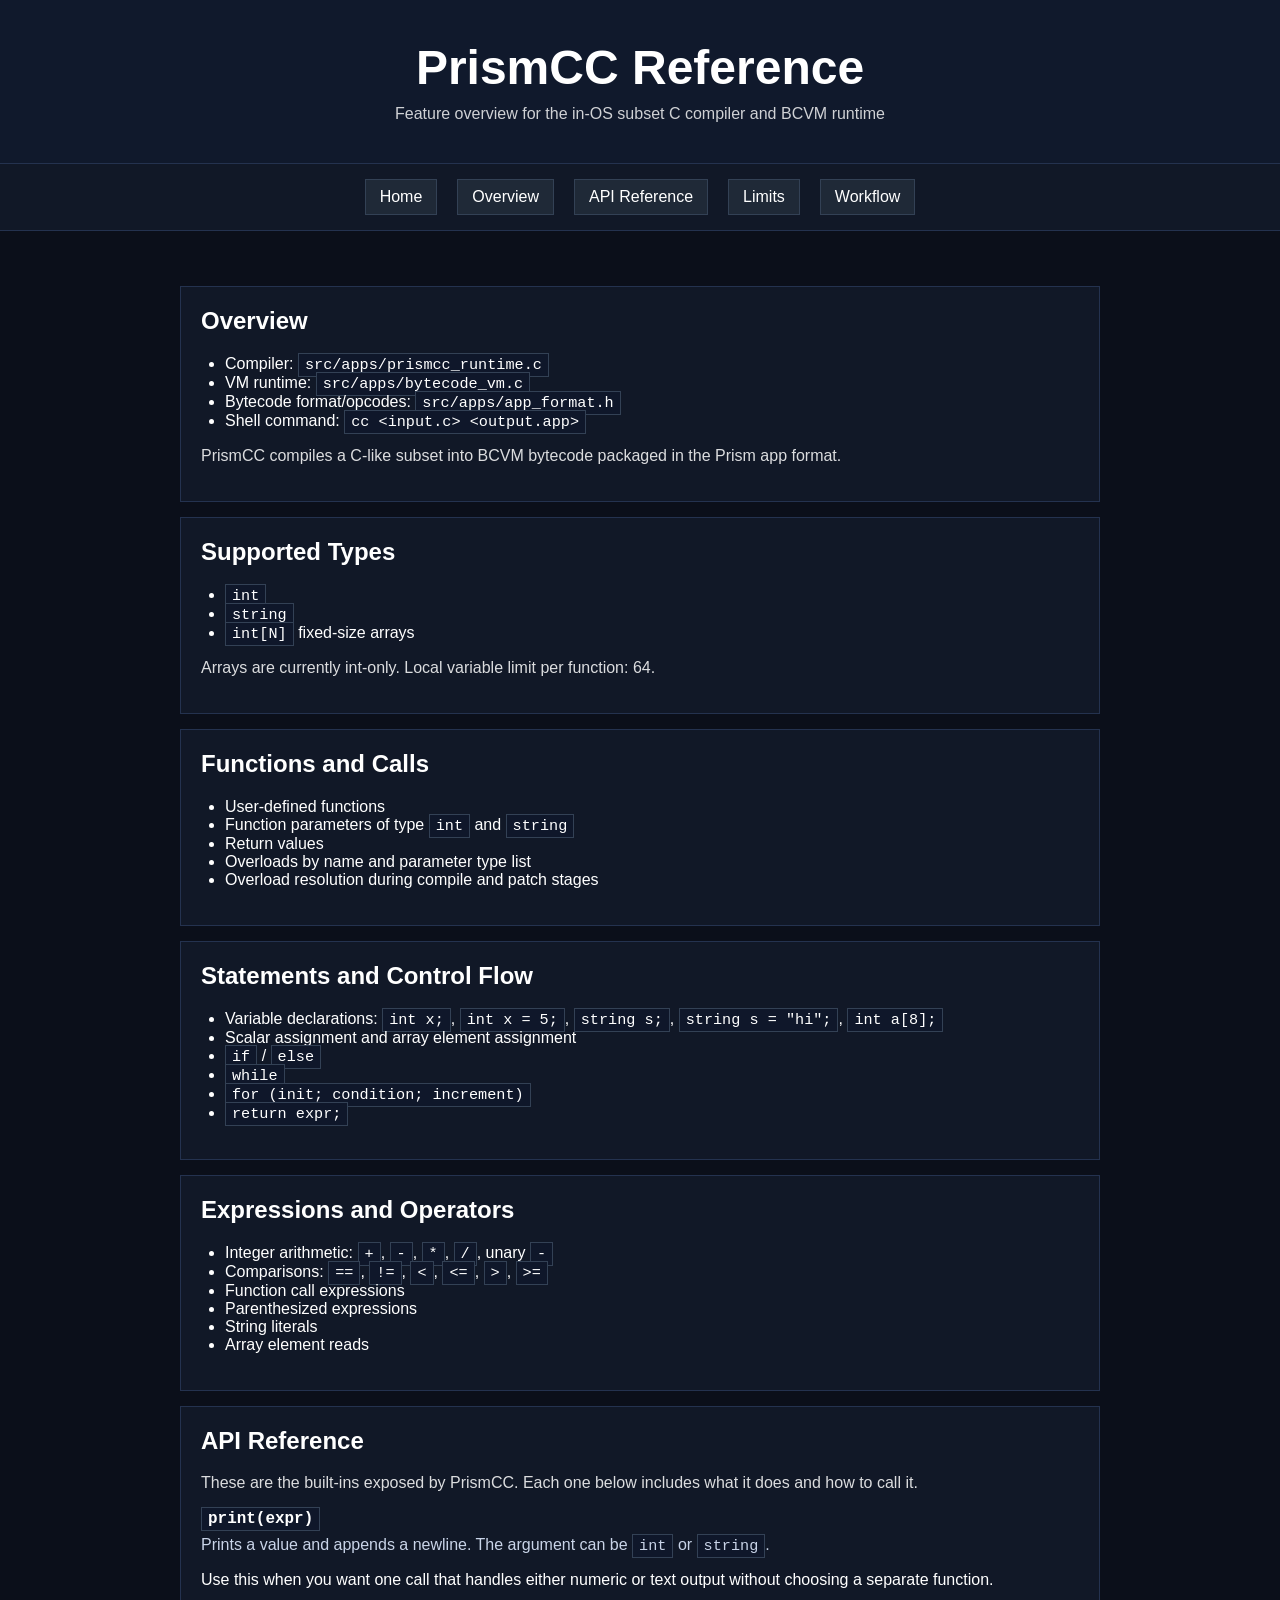
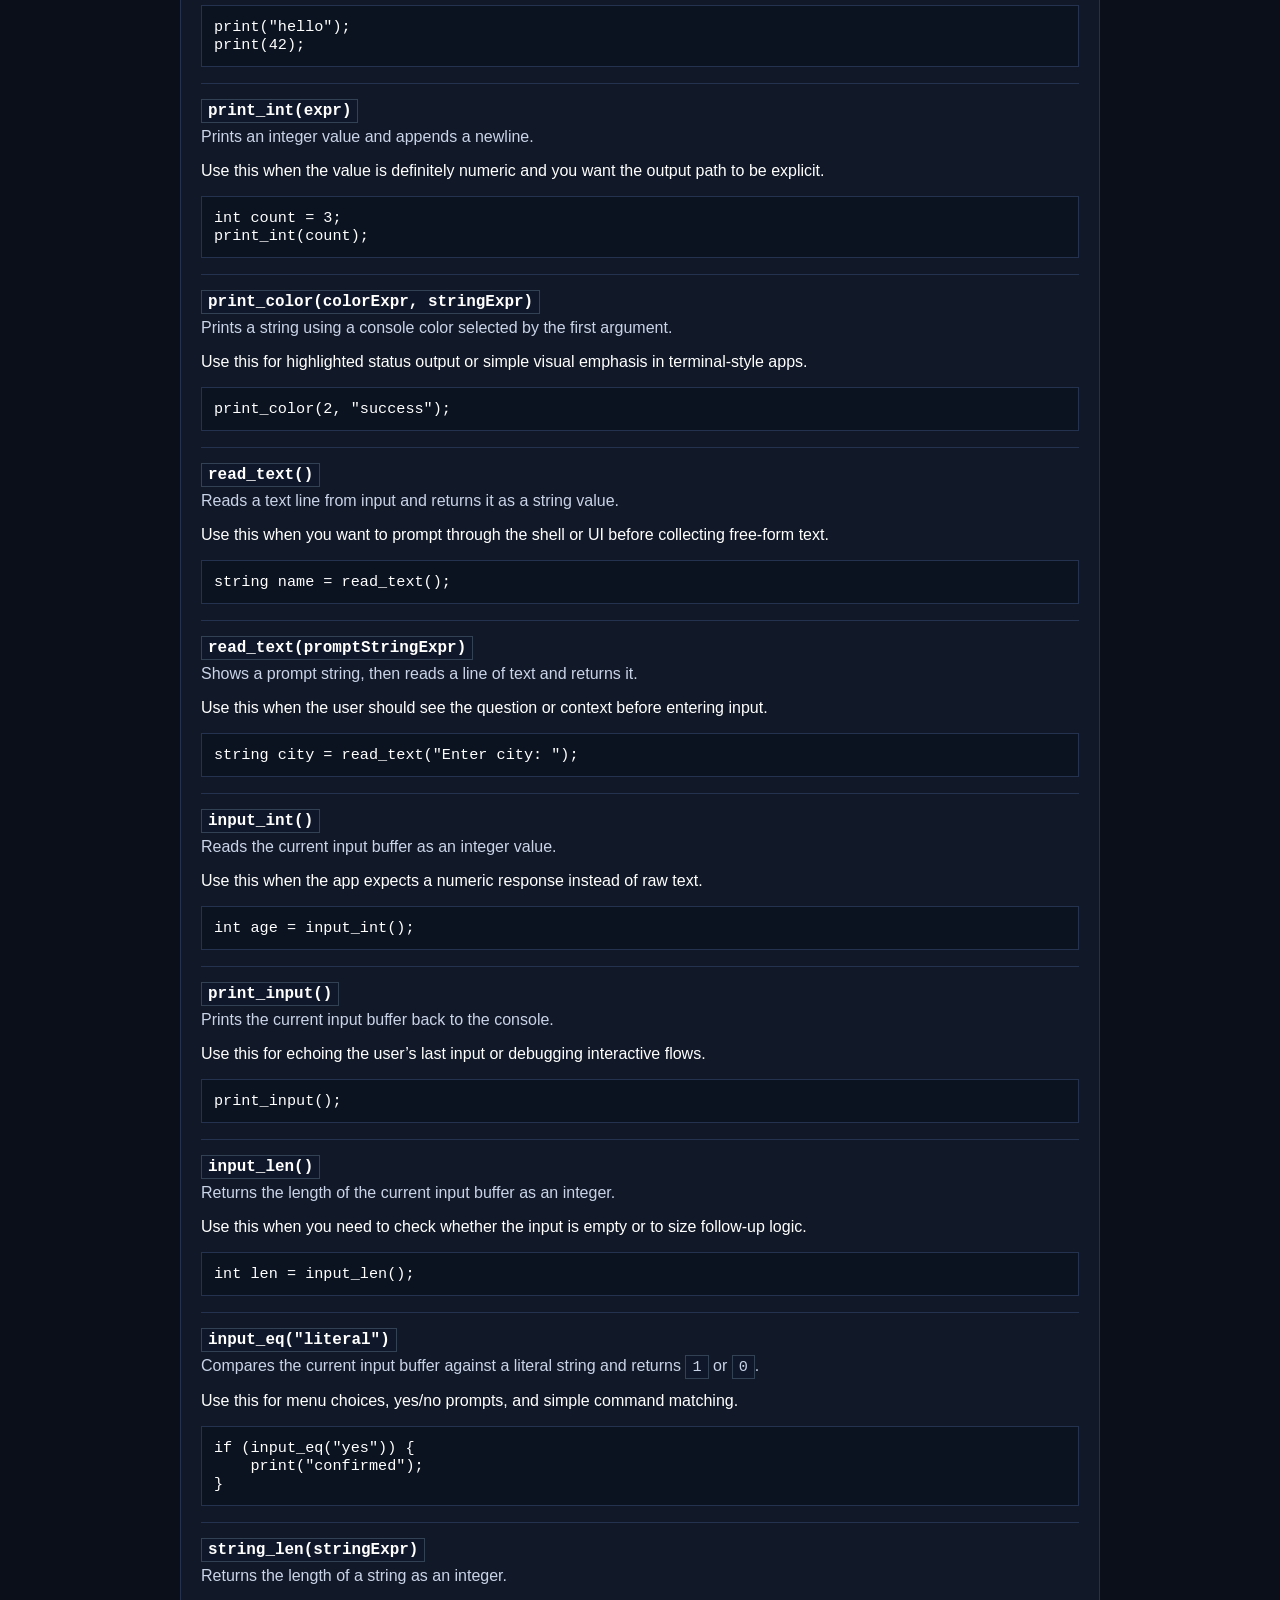
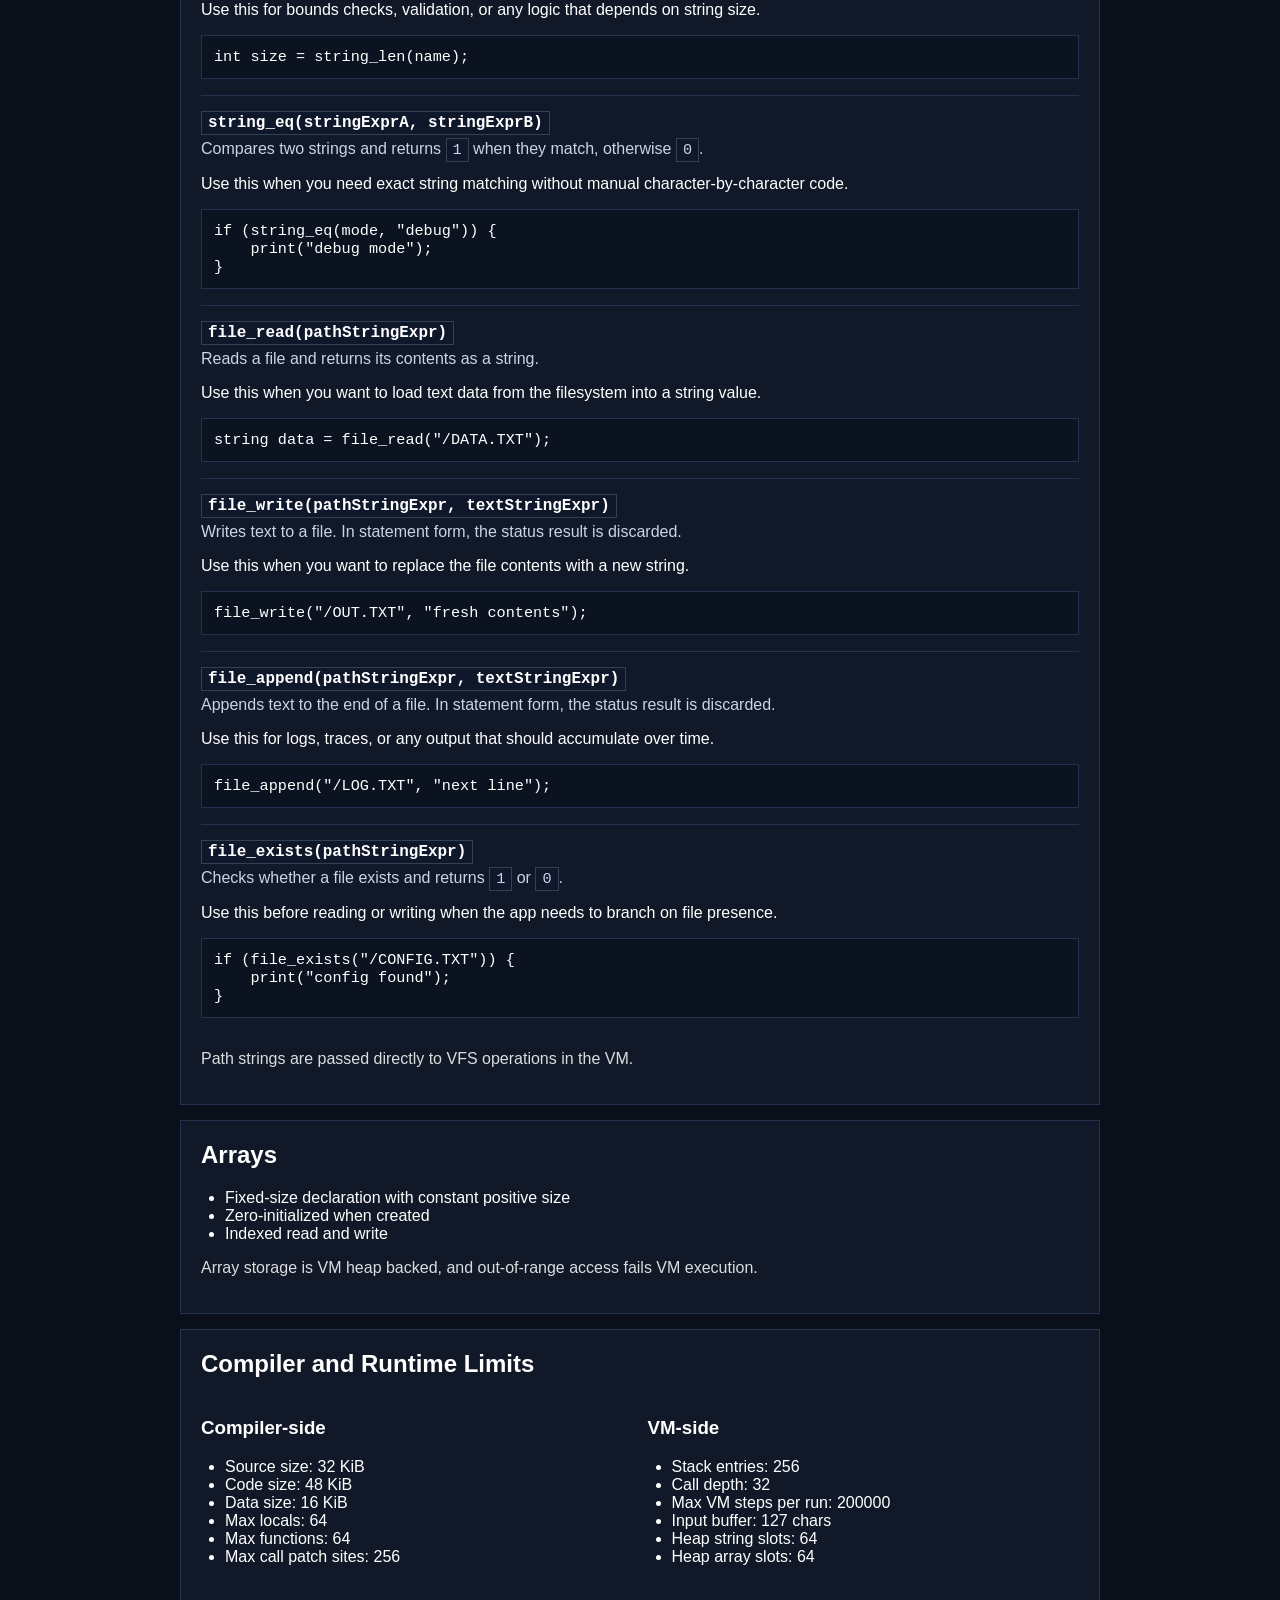
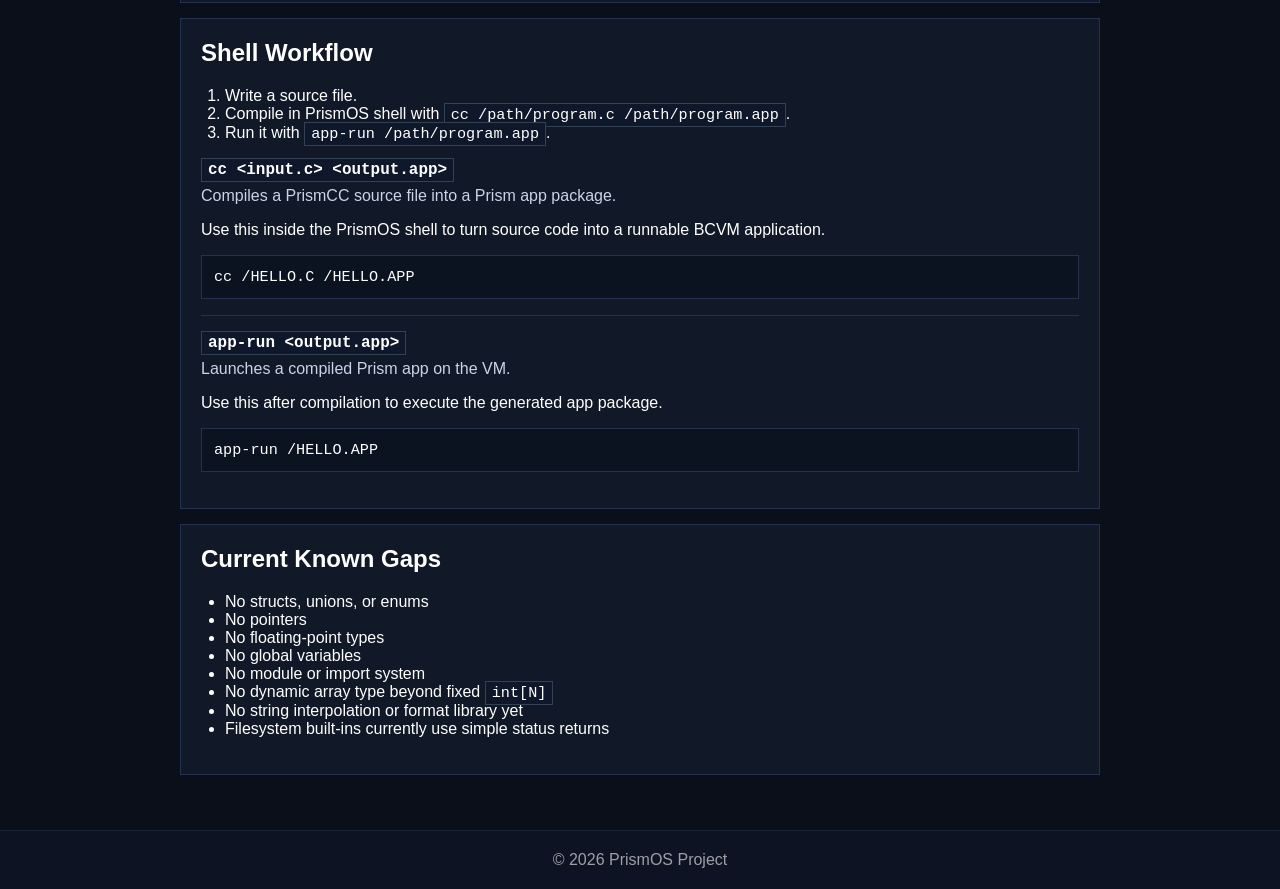
==== docs/prismcc.html @ 4e9d723e "Added Docs" ====
<!DOCTYPE html>
<html lang="en">
<head>
  <meta charset="UTF-8">
  <meta name="viewport" content="width=device-width, initial-scale=1.0">
  <title>PrismCC Reference</title>
  <link rel="stylesheet" href="style.css">
</head>
<body>
  <header>
    <h1>PrismCC Reference</h1>
    <p>Feature overview for the in-OS subset C compiler and BCVM runtime</p>
  </header>

  <nav>
    <a href="index.html">Home</a>
    <a href="#overview">Overview</a>
    <a href="#api-reference">API Reference</a>
    <a href="#limits">Limits</a>
    <a href="#workflow">Workflow</a>
  </nav>

  <div class="container">
    <div class="card" id="overview">
      <h2>Overview</h2>
      <ul>
        <li>Compiler: <code>src/apps/prismcc_runtime.c</code></li>
        <li>VM runtime: <code>src/apps/bytecode_vm.c</code></li>
        <li>Bytecode format/opcodes: <code>src/apps/app_format.h</code></li>
        <li>Shell command: <code>cc &lt;input.c&gt; &lt;output.app&gt;</code></li>
      </ul>
      <p class="note">PrismCC compiles a C-like subset into BCVM bytecode packaged in the Prism app format.</p>
    </div>

    <div class="card">
      <h2>Supported Types</h2>
      <ul>
        <li><code>int</code></li>
        <li><code>string</code></li>
        <li><code>int[N]</code> fixed-size arrays</li>
      </ul>
      <p class="note">Arrays are currently int-only. Local variable limit per function: 64.</p>
    </div>

    <div class="card">
      <h2>Functions and Calls</h2>
      <ul>
        <li>User-defined functions</li>
        <li>Function parameters of type <code>int</code> and <code>string</code></li>
        <li>Return values</li>
        <li>Overloads by name and parameter type list</li>
        <li>Overload resolution during compile and patch stages</li>
      </ul>
    </div>

    <div class="card">
      <h2>Statements and Control Flow</h2>
      <ul>
        <li>Variable declarations: <code>int x;</code>, <code>int x = 5;</code>, <code>string s;</code>, <code>string s = "hi";</code>, <code>int a[8];</code></li>
        <li>Scalar assignment and array element assignment</li>
        <li><code>if</code> / <code>else</code></li>
        <li><code>while</code></li>
        <li><code>for (init; condition; increment)</code></li>
        <li><code>return expr;</code></li>
      </ul>
    </div>

    <div class="card">
      <h2>Expressions and Operators</h2>
      <ul>
        <li>Integer arithmetic: <code>+</code>, <code>-</code>, <code>*</code>, <code>/</code>, unary <code>-</code></li>
        <li>Comparisons: <code>==</code>, <code>!=</code>, <code>&lt;</code>, <code>&lt;=</code>, <code>&gt;</code>, <code>&gt;=</code></li>
        <li>Function call expressions</li>
        <li>Parenthesized expressions</li>
        <li>String literals</li>
        <li>Array element reads</li>
      </ul>
    </div>

    <div class="card" id="api-reference">
      <h2>API Reference</h2>
      <p class="note">These are the built-ins exposed by PrismCC. Each one below includes what it does and how to call it.</p>

      <div class="api-item">
        <h3 class="api-title"><code>print(expr)</code></h3>
        <p class="api-meta">Prints a value and appends a newline. The argument can be <code>int</code> or <code>string</code>.</p>
        <p>Use this when you want one call that handles either numeric or text output without choosing a separate function.</p>
        <div class="api-example"><code>print("hello");
print(42);</code></div>
      </div>

      <div class="api-item">
        <h3 class="api-title"><code>print_int(expr)</code></h3>
        <p class="api-meta">Prints an integer value and appends a newline.</p>
        <p>Use this when the value is definitely numeric and you want the output path to be explicit.</p>
        <div class="api-example"><code>int count = 3;
print_int(count);</code></div>
      </div>

      <div class="api-item">
        <h3 class="api-title"><code>print_color(colorExpr, stringExpr)</code></h3>
        <p class="api-meta">Prints a string using a console color selected by the first argument.</p>
        <p>Use this for highlighted status output or simple visual emphasis in terminal-style apps.</p>
        <div class="api-example"><code>print_color(2, "success");</code></div>
      </div>

      <div class="api-item">
        <h3 class="api-title"><code>read_text()</code></h3>
        <p class="api-meta">Reads a text line from input and returns it as a string value.</p>
        <p>Use this when you want to prompt through the shell or UI before collecting free-form text.</p>
        <div class="api-example"><code>string name = read_text();</code></div>
      </div>

      <div class="api-item">
        <h3 class="api-title"><code>read_text(promptStringExpr)</code></h3>
        <p class="api-meta">Shows a prompt string, then reads a line of text and returns it.</p>
        <p>Use this when the user should see the question or context before entering input.</p>
        <div class="api-example"><code>string city = read_text("Enter city: ");</code></div>
      </div>

      <div class="api-item">
        <h3 class="api-title"><code>input_int()</code></h3>
        <p class="api-meta">Reads the current input buffer as an integer value.</p>
        <p>Use this when the app expects a numeric response instead of raw text.</p>
        <div class="api-example"><code>int age = input_int();</code></div>
      </div>

      <div class="api-item">
        <h3 class="api-title"><code>print_input()</code></h3>
        <p class="api-meta">Prints the current input buffer back to the console.</p>
        <p>Use this for echoing the user’s last input or debugging interactive flows.</p>
        <div class="api-example"><code>print_input();</code></div>
      </div>

      <div class="api-item">
        <h3 class="api-title"><code>input_len()</code></h3>
        <p class="api-meta">Returns the length of the current input buffer as an integer.</p>
        <p>Use this when you need to check whether the input is empty or to size follow-up logic.</p>
        <div class="api-example"><code>int len = input_len();</code></div>
      </div>

      <div class="api-item">
        <h3 class="api-title"><code>input_eq("literal")</code></h3>
        <p class="api-meta">Compares the current input buffer against a literal string and returns <code>1</code> or <code>0</code>.</p>
        <p>Use this for menu choices, yes/no prompts, and simple command matching.</p>
        <div class="api-example"><code>if (input_eq("yes")) {
    print("confirmed");
}</code></div>
      </div>

      <div class="api-item">
        <h3 class="api-title"><code>string_len(stringExpr)</code></h3>
        <p class="api-meta">Returns the length of a string as an integer.</p>
        <p>Use this for bounds checks, validation, or any logic that depends on string size.</p>
        <div class="api-example"><code>int size = string_len(name);</code></div>
      </div>

      <div class="api-item">
        <h3 class="api-title"><code>string_eq(stringExprA, stringExprB)</code></h3>
        <p class="api-meta">Compares two strings and returns <code>1</code> when they match, otherwise <code>0</code>.</p>
        <p>Use this when you need exact string matching without manual character-by-character code.</p>
        <div class="api-example"><code>if (string_eq(mode, "debug")) {
    print("debug mode");
}</code></div>
      </div>

      <div class="api-item">
        <h3 class="api-title"><code>file_read(pathStringExpr)</code></h3>
        <p class="api-meta">Reads a file and returns its contents as a string.</p>
        <p>Use this when you want to load text data from the filesystem into a string value.</p>
        <div class="api-example"><code>string data = file_read("/DATA.TXT");</code></div>
      </div>

      <div class="api-item">
        <h3 class="api-title"><code>file_write(pathStringExpr, textStringExpr)</code></h3>
        <p class="api-meta">Writes text to a file. In statement form, the status result is discarded.</p>
        <p>Use this when you want to replace the file contents with a new string.</p>
        <div class="api-example"><code>file_write("/OUT.TXT", "fresh contents");</code></div>
      </div>

      <div class="api-item">
        <h3 class="api-title"><code>file_append(pathStringExpr, textStringExpr)</code></h3>
        <p class="api-meta">Appends text to the end of a file. In statement form, the status result is discarded.</p>
        <p>Use this for logs, traces, or any output that should accumulate over time.</p>
        <div class="api-example"><code>file_append("/LOG.TXT", "next line");</code></div>
      </div>

      <div class="api-item">
        <h3 class="api-title"><code>file_exists(pathStringExpr)</code></h3>
        <p class="api-meta">Checks whether a file exists and returns <code>1</code> or <code>0</code>.</p>
        <p>Use this before reading or writing when the app needs to branch on file presence.</p>
        <div class="api-example"><code>if (file_exists("/CONFIG.TXT")) {
    print("config found");
}</code></div>
      </div>

      <p class="note">Path strings are passed directly to VFS operations in the VM.</p>
    </div>

    <div class="card">
      <h2>Arrays</h2>
      <ul>
        <li>Fixed-size declaration with constant positive size</li>
        <li>Zero-initialized when created</li>
        <li>Indexed read and write</li>
      </ul>
      <p class="note">Array storage is VM heap backed, and out-of-range access fails VM execution.</p>
    </div>

    <div class="card" id="limits">
      <h2>Compiler and Runtime Limits</h2>
      <div class="two-col">
        <div>
          <h3>Compiler-side</h3>
          <ul>
            <li>Source size: 32 KiB</li>
            <li>Code size: 48 KiB</li>
            <li>Data size: 16 KiB</li>
            <li>Max locals: 64</li>
            <li>Max functions: 64</li>
            <li>Max call patch sites: 256</li>
          </ul>
        </div>
        <div>
          <h3>VM-side</h3>
          <ul>
            <li>Stack entries: 256</li>
            <li>Call depth: 32</li>
            <li>Max VM steps per run: 200000</li>
            <li>Input buffer: 127 chars</li>
            <li>Heap string slots: 64</li>
            <li>Heap array slots: 64</li>
          </ul>
        </div>
      </div>
    </div>

    <div class="card" id="workflow">
      <h2>Shell Workflow</h2>
      <ol>
        <li>Write a source file.</li>
        <li>Compile in PrismOS shell with <code>cc /path/program.c /path/program.app</code>.</li>
        <li>Run it with <code>app-run /path/program.app</code>.</li>
      </ol>
      <div class="api-item">
        <h3 class="api-title"><code>cc &lt;input.c&gt; &lt;output.app&gt;</code></h3>
        <p class="api-meta">Compiles a PrismCC source file into a Prism app package.</p>
        <p>Use this inside the PrismOS shell to turn source code into a runnable BCVM application.</p>
        <div class="api-example"><code>cc /HELLO.C /HELLO.APP</code></div>
      </div>
      <div class="api-item">
        <h3 class="api-title"><code>app-run &lt;output.app&gt;</code></h3>
        <p class="api-meta">Launches a compiled Prism app on the VM.</p>
        <p>Use this after compilation to execute the generated app package.</p>
        <div class="api-example"><code>app-run /HELLO.APP</code></div>
      </div>
    </div>

    <div class="card">
      <h2>Current Known Gaps</h2>
      <ul>
        <li>No structs, unions, or enums</li>
        <li>No pointers</li>
        <li>No floating-point types</li>
        <li>No global variables</li>
        <li>No module or import system</li>
        <li>No dynamic array type beyond fixed <code>int[N]</code></li>
        <li>No string interpolation or format library yet</li>
        <li>Filesystem built-ins currently use simple status returns</li>
      </ul>
    </div>
  </div>

  <div class="footer">© 2026 PrismOS Project</div>
</body>
</html>
---- docs/style.css ----
* {
  box-sizing: border-box;
}

body {
  margin: 0;
  font-family: Arial, sans-serif;
  background: #0b0f1a;
  color: #ffffff;
}

header {
  padding: 40px;
  text-align: center;
  background: #10192c;
  border-bottom: 1px solid #24324f;
}

header h1 {
  margin: 0;
  font-size: 48px;
}

header p {
  margin: 10px 0 0;
  opacity: 0.8;
}

nav {
  display: flex;
  justify-content: center;
  gap: 20px;
  padding: 15px;
  background: #111827;
  border-bottom: 1px solid #24324f;
}

nav a {
  color: #ffffff;
  text-decoration: none;
  padding: 8px 14px;
  background: #1f2937;
  border: 1px solid #334155;
}

nav a:hover {
  background: #273244;
}

.container {
  max-width: 1000px;
  margin: 0 auto;
  padding: 40px;
}

.card {
  background: #111827;
  padding: 20px;
  margin: 15px 0;
  border: 1px solid #24324f;
}

.card h2 {
  margin-top: 0;
}

.card ul,
.card ol {
  margin-top: 10px;
  padding-left: 24px;
}

.card code,
.inline-code {
  font-family: "Courier New", monospace;
  font-size: 0.95em;
  background: #0f172a;
  padding: 2px 6px;
  border: 1px solid #334155;
}

.api-item {
  padding: 16px 0;
  border-top: 1px solid #24324f;
}

.api-item:first-of-type {
  border-top: 0;
  padding-top: 0;
}

.api-title {
  margin: 0 0 8px;
  font-size: 1.05rem;
}

.api-meta {
  margin: 0 0 10px;
  color: #c9d4e8;
}

.api-example {
  margin: 10px 0 0;
  padding: 12px;
  background: #0b1220;
  border: 1px solid #24324f;
  overflow-x: auto;
}

.api-example code {
  background: transparent;
  border: 0;
  padding: 0;
  display: block;
  white-space: pre;
}

.note {
  opacity: 0.85;
}

.two-col {
  display: grid;
  grid-template-columns: repeat(2, minmax(0, 1fr));
  gap: 15px;
}

.footer {
  text-align: center;
  padding: 20px;
  opacity: 0.6;
  border-top: 1px solid #24324f;
  background: #0f172a;
}

@media (max-width: 720px) {
  header {
    padding: 28px 20px;
  }

  header h1 {
    font-size: 36px;
  }

  nav {
    flex-wrap: wrap;
    gap: 10px;
  }

  .container {
    padding: 20px;
  }

  .two-col {
    grid-template-columns: 1fr;
  }
}
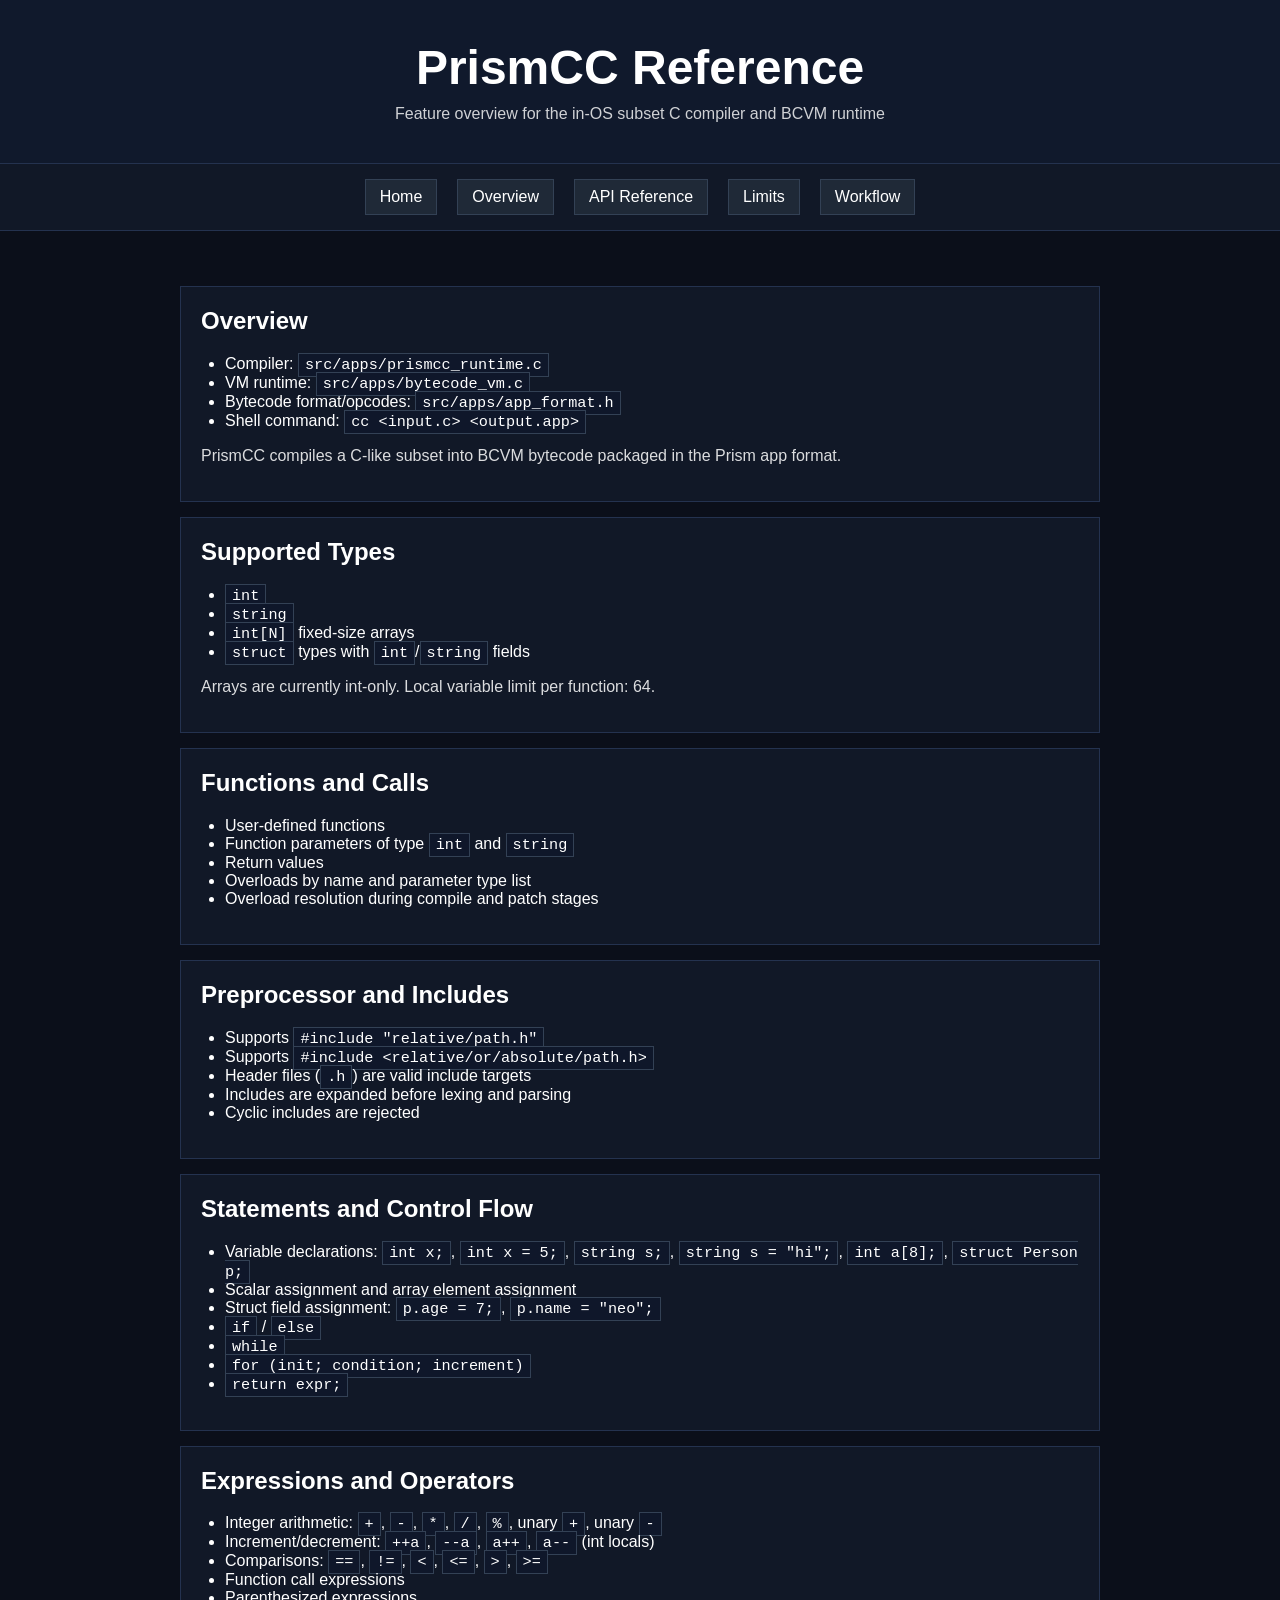
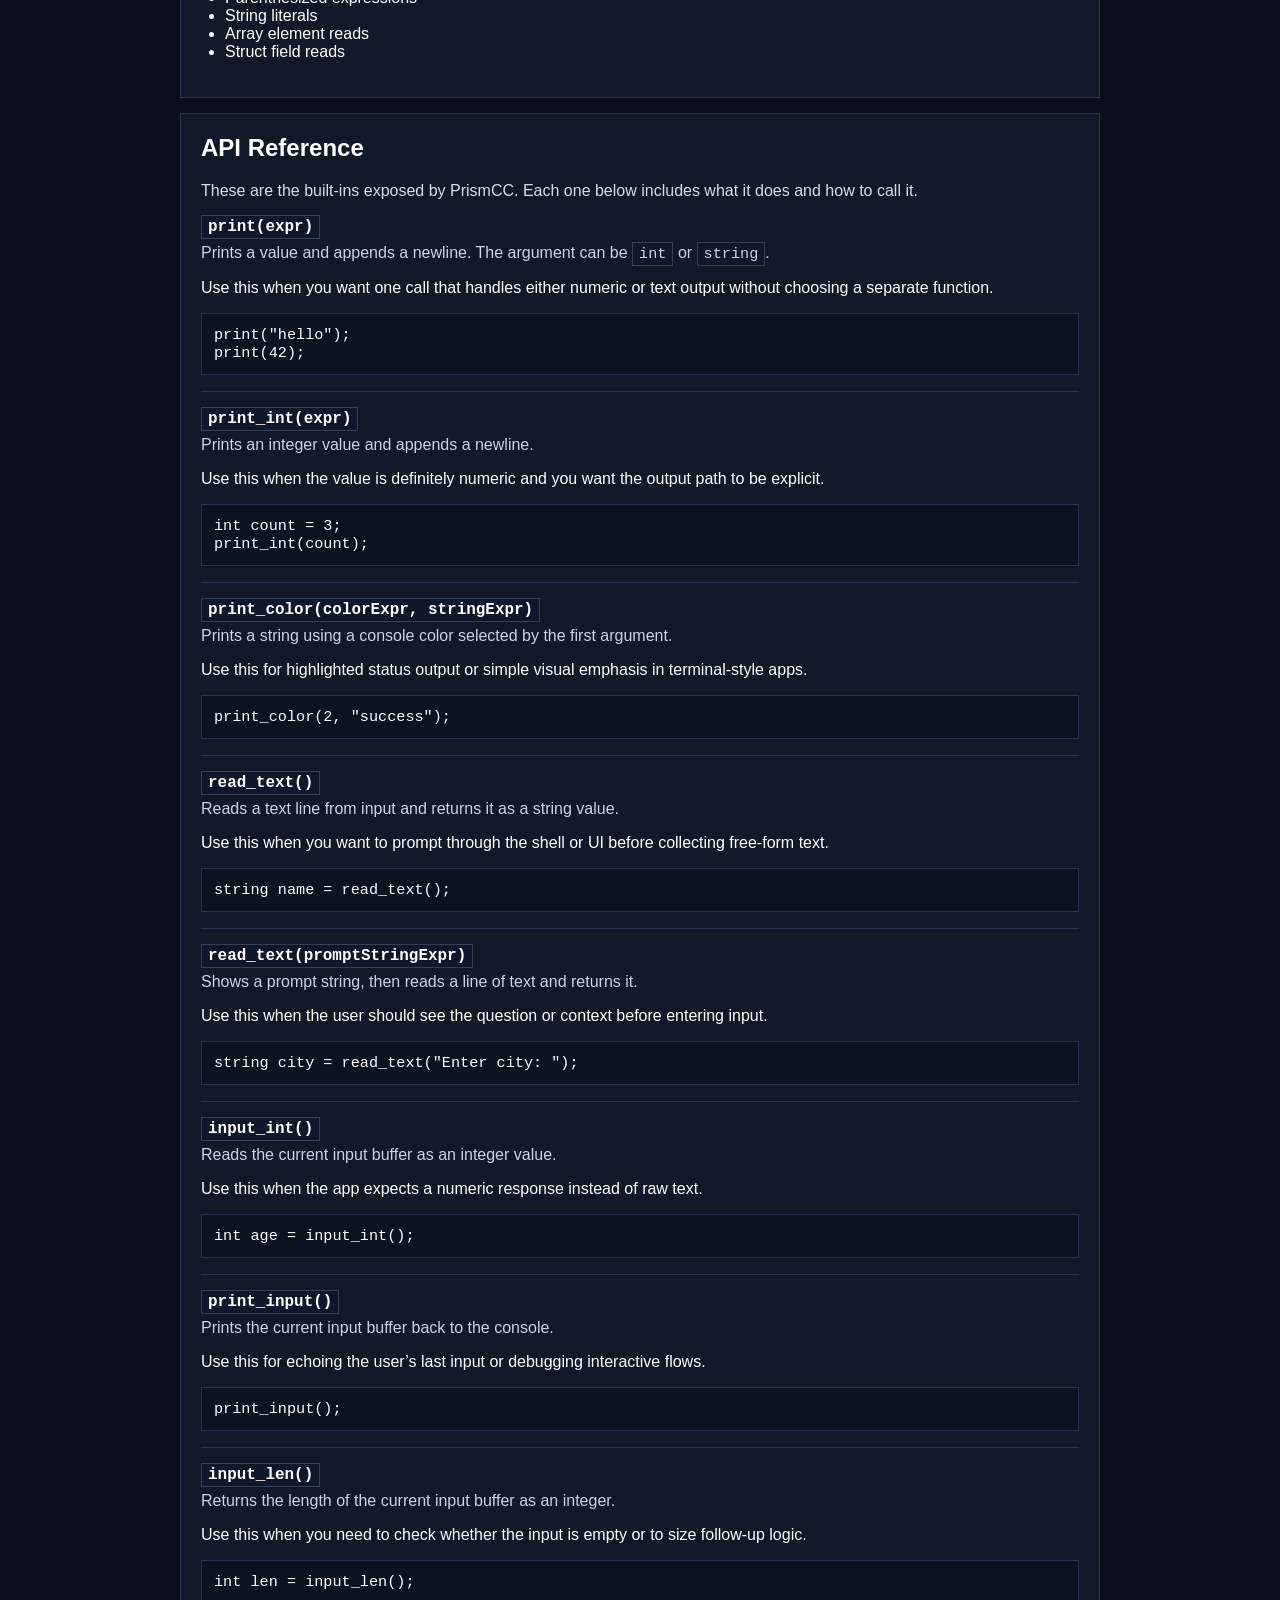
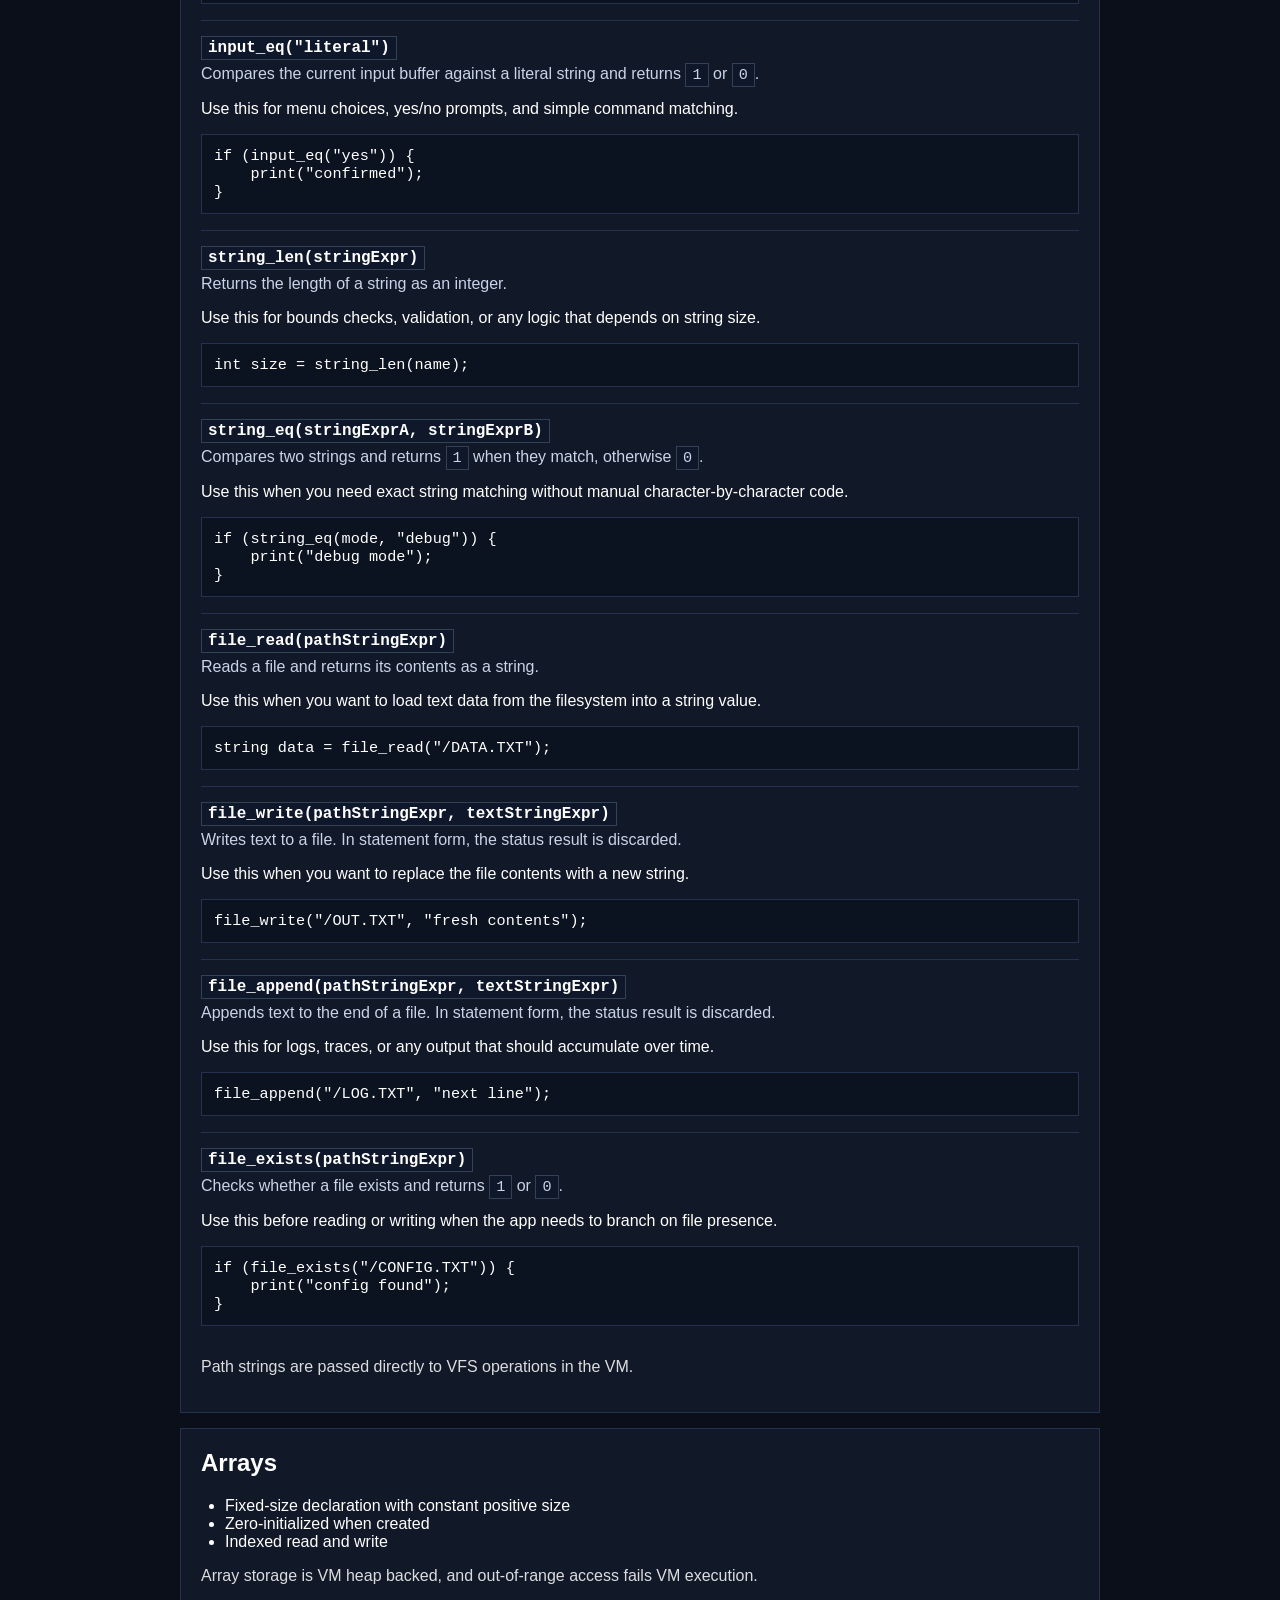
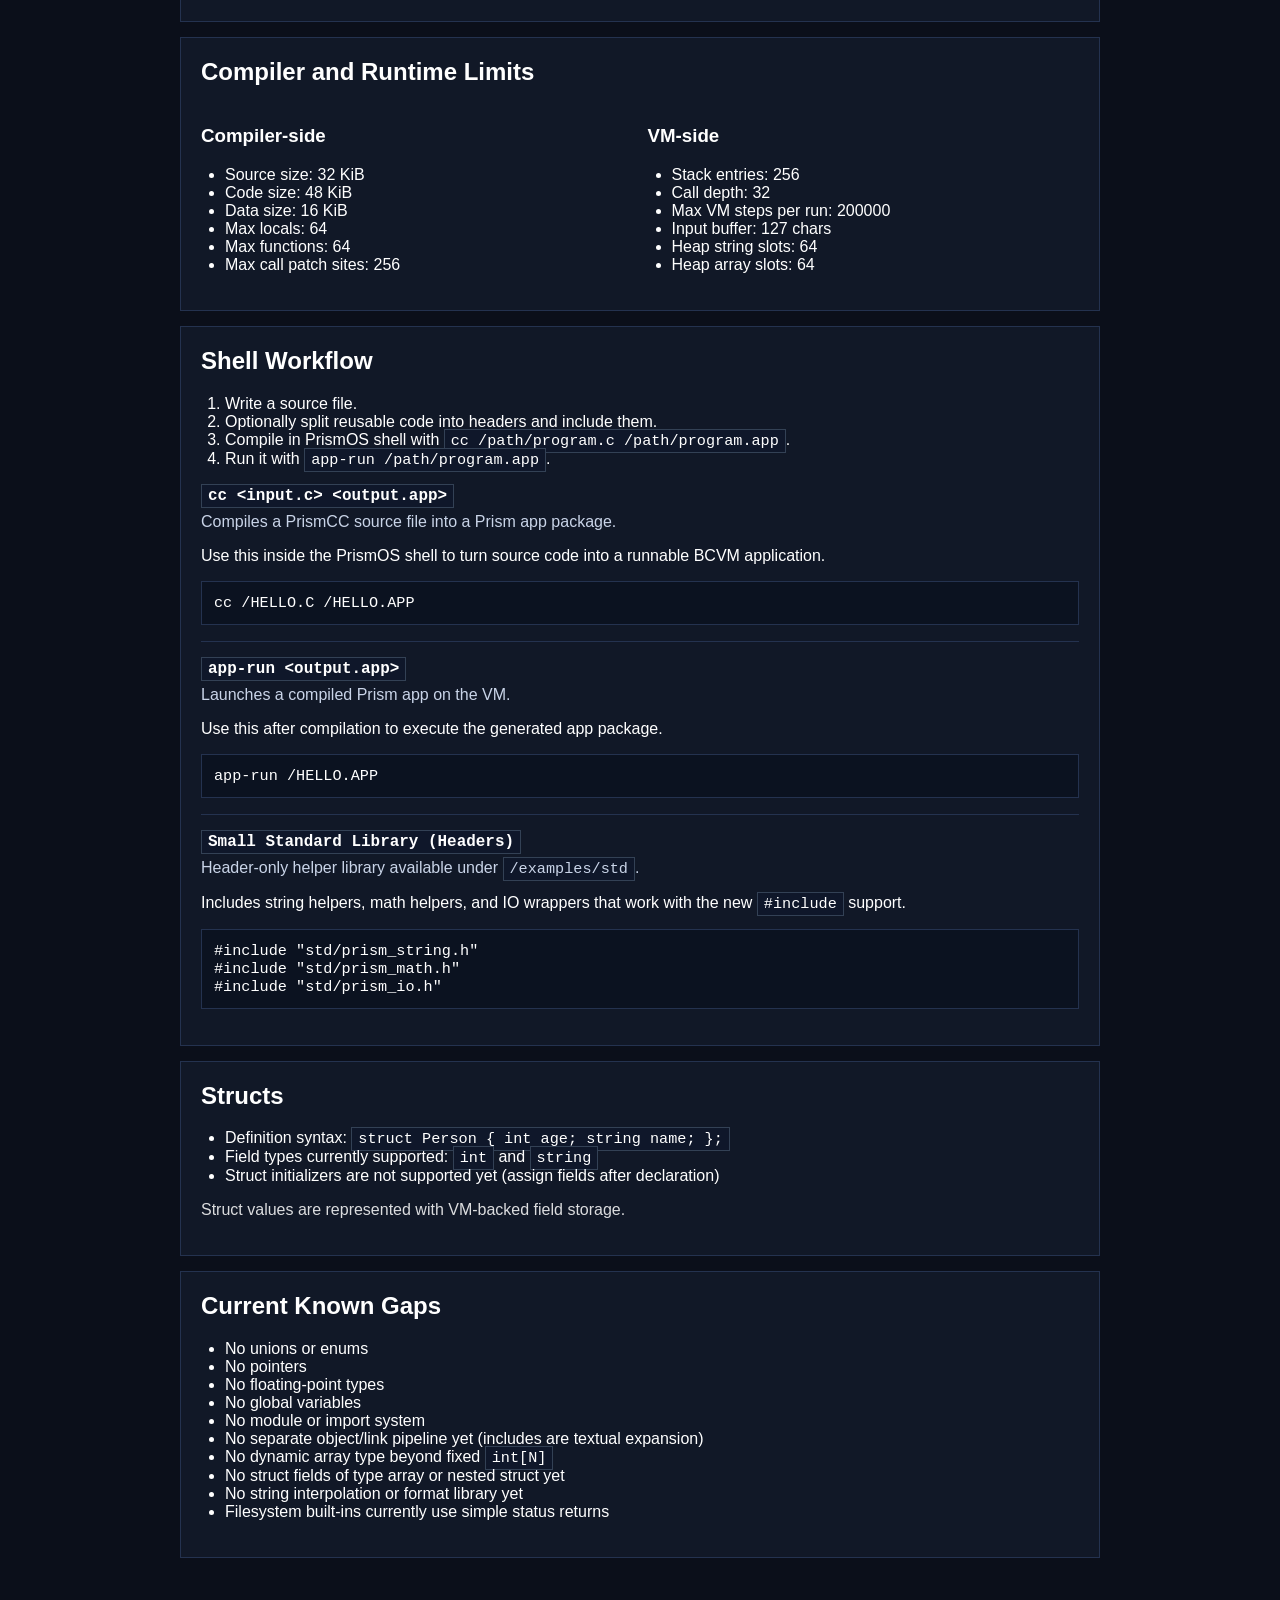
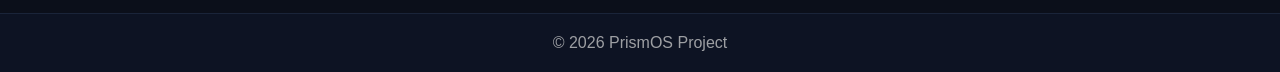
==== commit 0a13bfb3: "Added more language features" ====
--- a/docs/prismcc.html
+++ b/docs/prismcc.html
@@ -38,6 +38,7 @@
         <li><code>int</code></li>
         <li><code>string</code></li>
         <li><code>int[N]</code> fixed-size arrays</li>
+        <li><code>struct</code> types with <code>int</code>/<code>string</code> fields</li>
       </ul>
       <p class="note">Arrays are currently int-only. Local variable limit per function: 64.</p>
     </div>
@@ -54,10 +55,22 @@
     </div>
 
     <div class="card">
+      <h2>Preprocessor and Includes</h2>
+      <ul>
+        <li>Supports <code>#include "relative/path.h"</code></li>
+        <li>Supports <code>#include &lt;relative/or/absolute/path.h&gt;</code></li>
+        <li>Header files (<code>.h</code>) are valid include targets</li>
+        <li>Includes are expanded before lexing and parsing</li>
+        <li>Cyclic includes are rejected</li>
+      </ul>
+    </div>
+
+    <div class="card">
       <h2>Statements and Control Flow</h2>
       <ul>
-        <li>Variable declarations: <code>int x;</code>, <code>int x = 5;</code>, <code>string s;</code>, <code>string s = "hi";</code>, <code>int a[8];</code></li>
+        <li>Variable declarations: <code>int x;</code>, <code>int x = 5;</code>, <code>string s;</code>, <code>string s = "hi";</code>, <code>int a[8];</code>, <code>struct Person p;</code></li>
         <li>Scalar assignment and array element assignment</li>
+        <li>Struct field assignment: <code>p.age = 7;</code>, <code>p.name = "neo";</code></li>
         <li><code>if</code> / <code>else</code></li>
         <li><code>while</code></li>
         <li><code>for (init; condition; increment)</code></li>
@@ -68,12 +81,14 @@
     <div class="card">
       <h2>Expressions and Operators</h2>
       <ul>
-        <li>Integer arithmetic: <code>+</code>, <code>-</code>, <code>*</code>, <code>/</code>, unary <code>-</code></li>
+        <li>Integer arithmetic: <code>+</code>, <code>-</code>, <code>*</code>, <code>/</code>, <code>%</code>, unary <code>+</code>, unary <code>-</code></li>
+        <li>Increment/decrement: <code>++a</code>, <code>--a</code>, <code>a++</code>, <code>a--</code> (int locals)</li>
         <li>Comparisons: <code>==</code>, <code>!=</code>, <code>&lt;</code>, <code>&lt;=</code>, <code>&gt;</code>, <code>&gt;=</code></li>
         <li>Function call expressions</li>
         <li>Parenthesized expressions</li>
         <li>String literals</li>
         <li>Array element reads</li>
+        <li>Struct field reads</li>
       </ul>
     </div>
 
@@ -239,6 +254,7 @@
       <h2>Shell Workflow</h2>
       <ol>
         <li>Write a source file.</li>
+        <li>Optionally split reusable code into headers and include them.</li>
         <li>Compile in PrismOS shell with <code>cc /path/program.c /path/program.app</code>.</li>
         <li>Run it with <code>app-run /path/program.app</code>.</li>
       </ol>
@@ -254,17 +270,38 @@
         <p>Use this after compilation to execute the generated app package.</p>
         <div class="api-example"><code>app-run /HELLO.APP</code></div>
       </div>
+
+      <div class="api-item">
+        <h3 class="api-title"><code>Small Standard Library (Headers)</code></h3>
+        <p class="api-meta">Header-only helper library available under <code>/examples/std</code>.</p>
+        <p>Includes string helpers, math helpers, and IO wrappers that work with the new <code>#include</code> support.</p>
+        <div class="api-example"><code>#include "std/prism_string.h"
+#include "std/prism_math.h"
+#include "std/prism_io.h"</code></div>
+      </div>
+    </div>
+
+    <div class="card">
+      <h2>Structs</h2>
+      <ul>
+        <li>Definition syntax: <code>struct Person { int age; string name; };</code></li>
+        <li>Field types currently supported: <code>int</code> and <code>string</code></li>
+        <li>Struct initializers are not supported yet (assign fields after declaration)</li>
+      </ul>
+      <p class="note">Struct values are represented with VM-backed field storage.</p>
     </div>
 
     <div class="card">
       <h2>Current Known Gaps</h2>
       <ul>
-        <li>No structs, unions, or enums</li>
+        <li>No unions or enums</li>
         <li>No pointers</li>
         <li>No floating-point types</li>
         <li>No global variables</li>
         <li>No module or import system</li>
+        <li>No separate object/link pipeline yet (includes are textual expansion)</li>
         <li>No dynamic array type beyond fixed <code>int[N]</code></li>
+        <li>No struct fields of type array or nested struct yet</li>
         <li>No string interpolation or format library yet</li>
         <li>Filesystem built-ins currently use simple status returns</li>
       </ul>
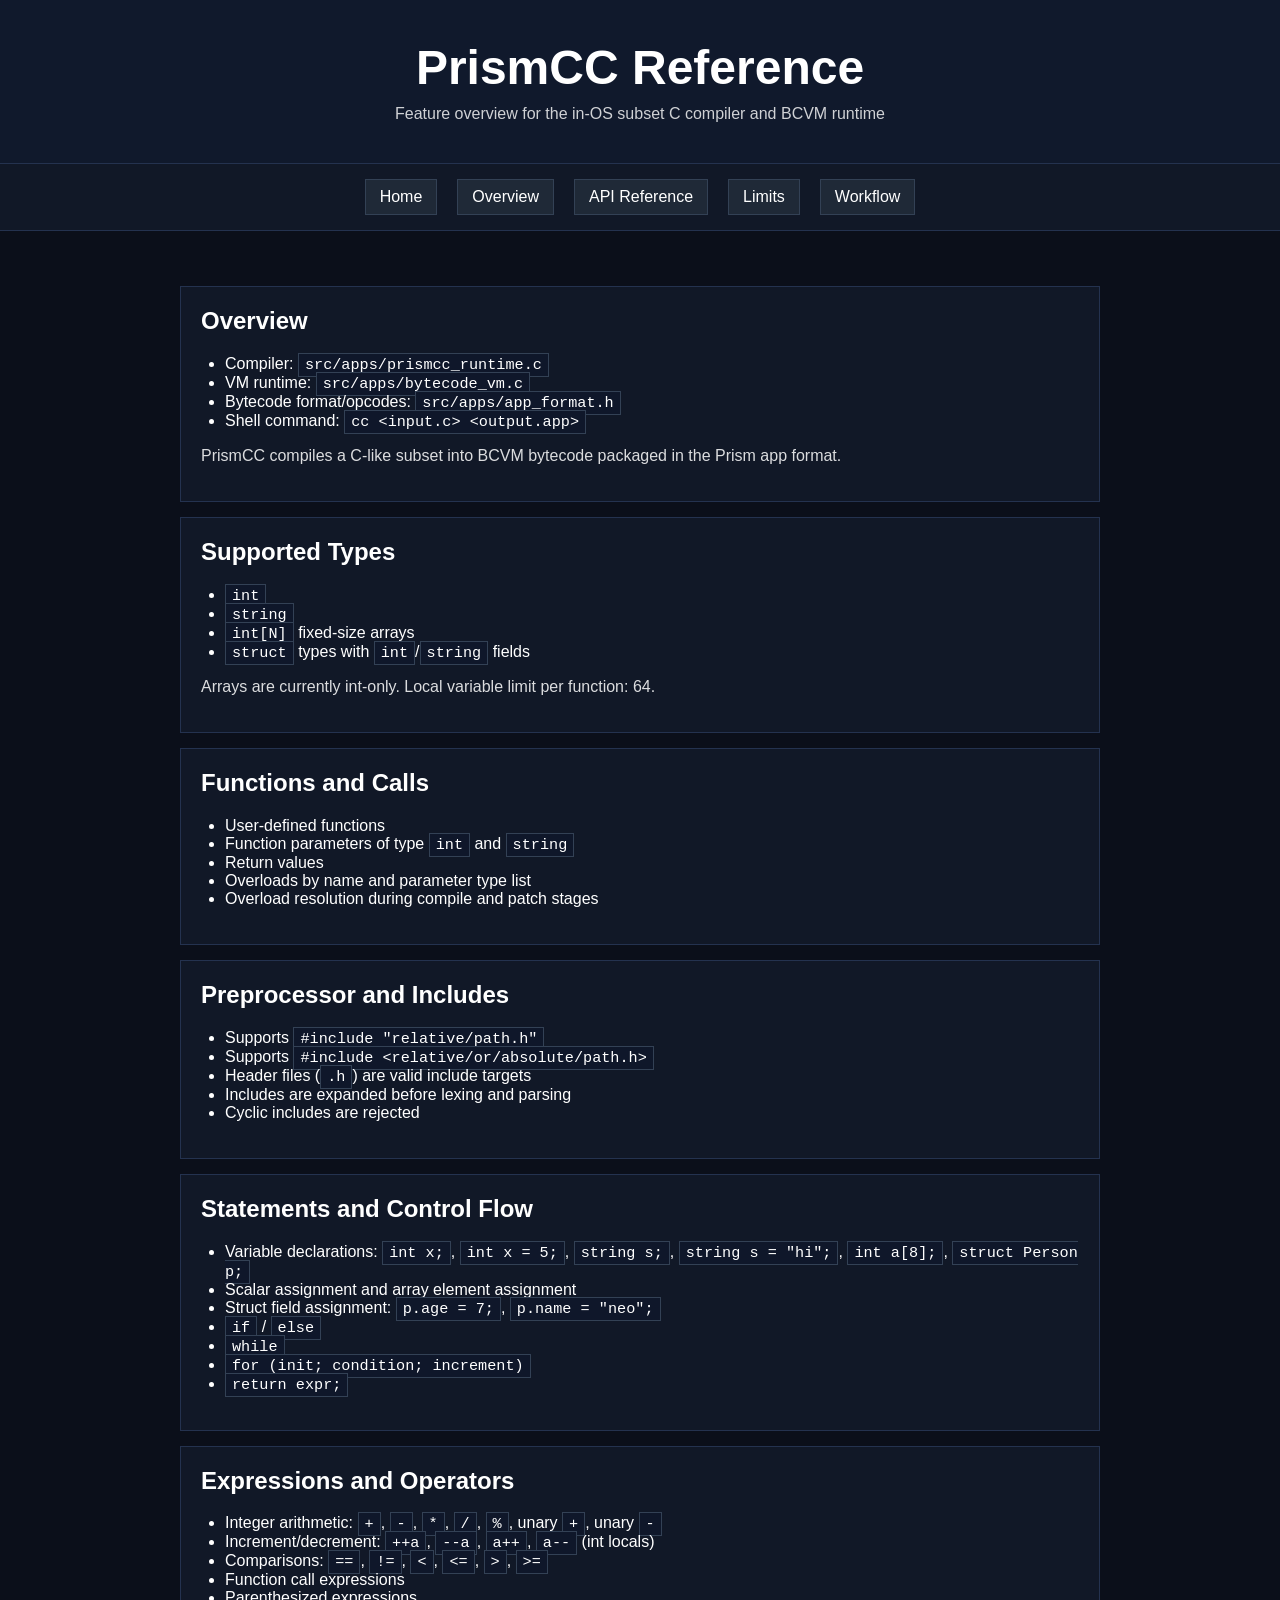
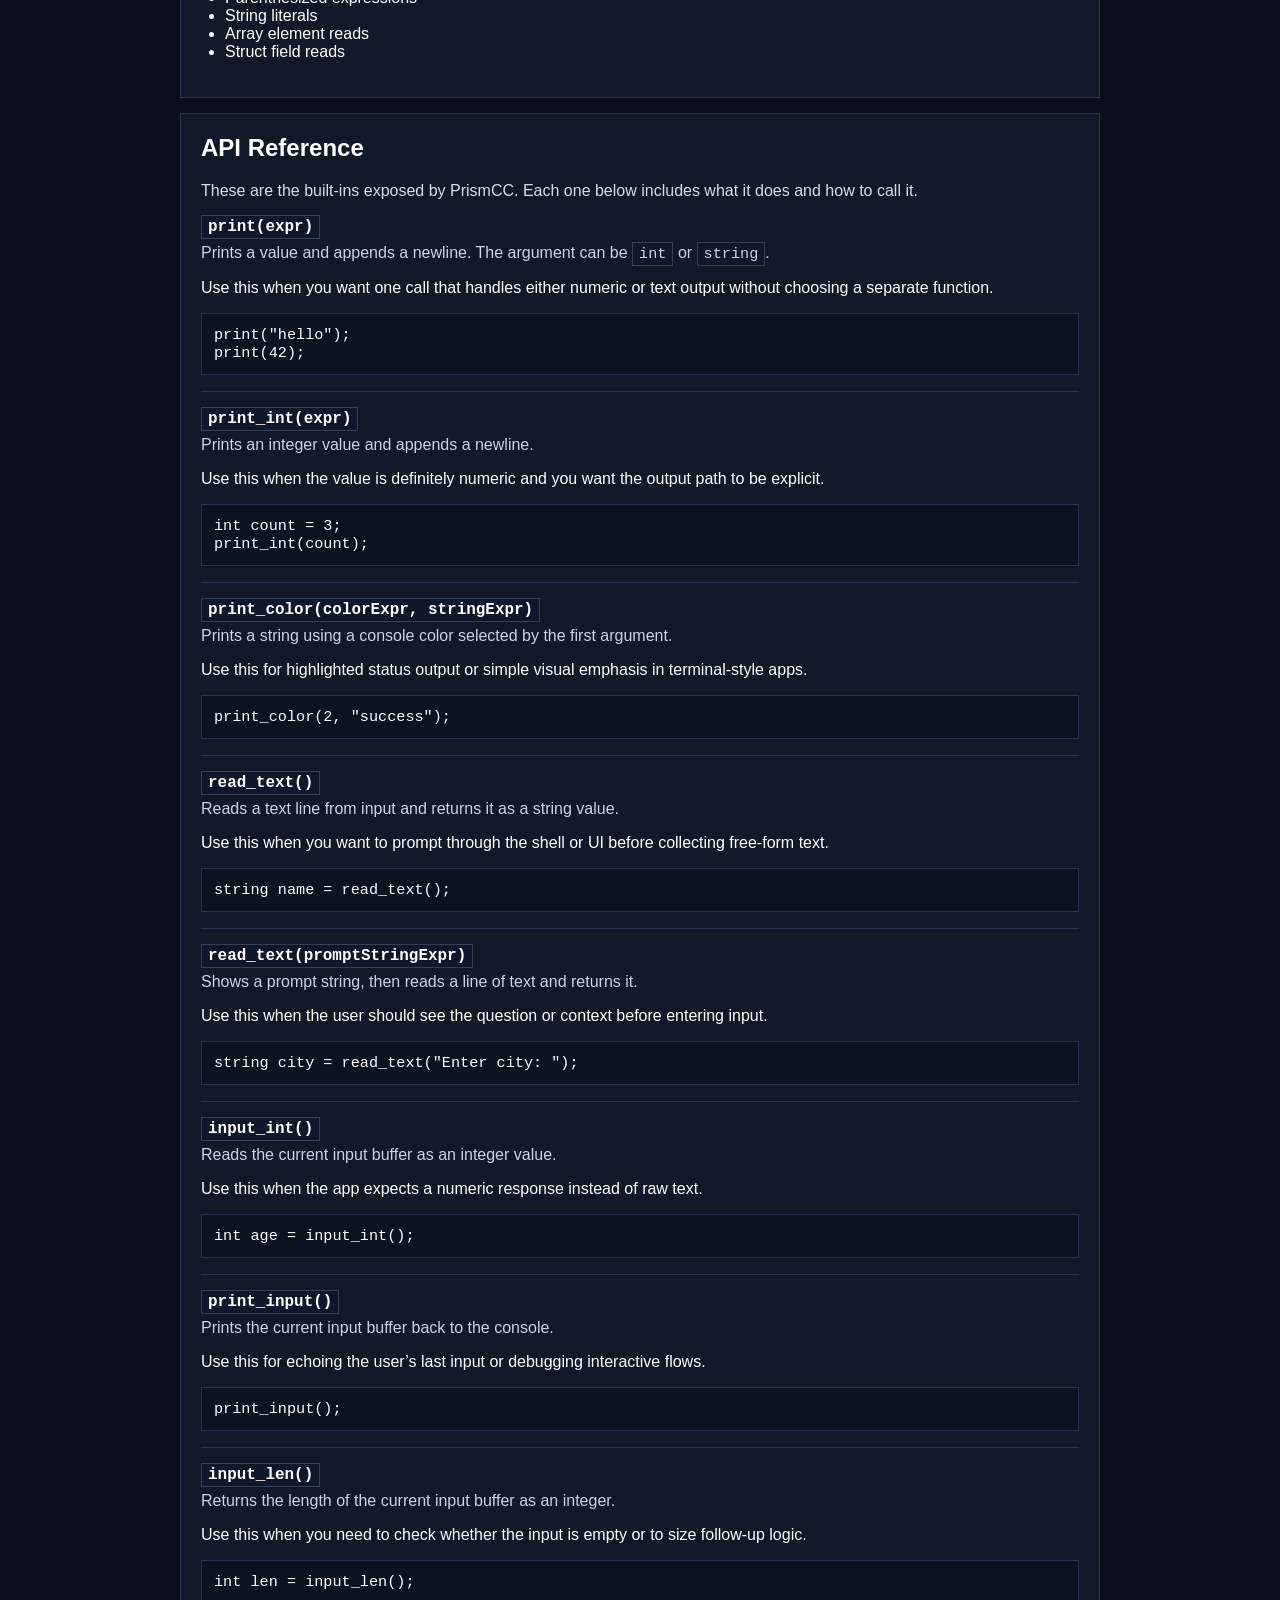
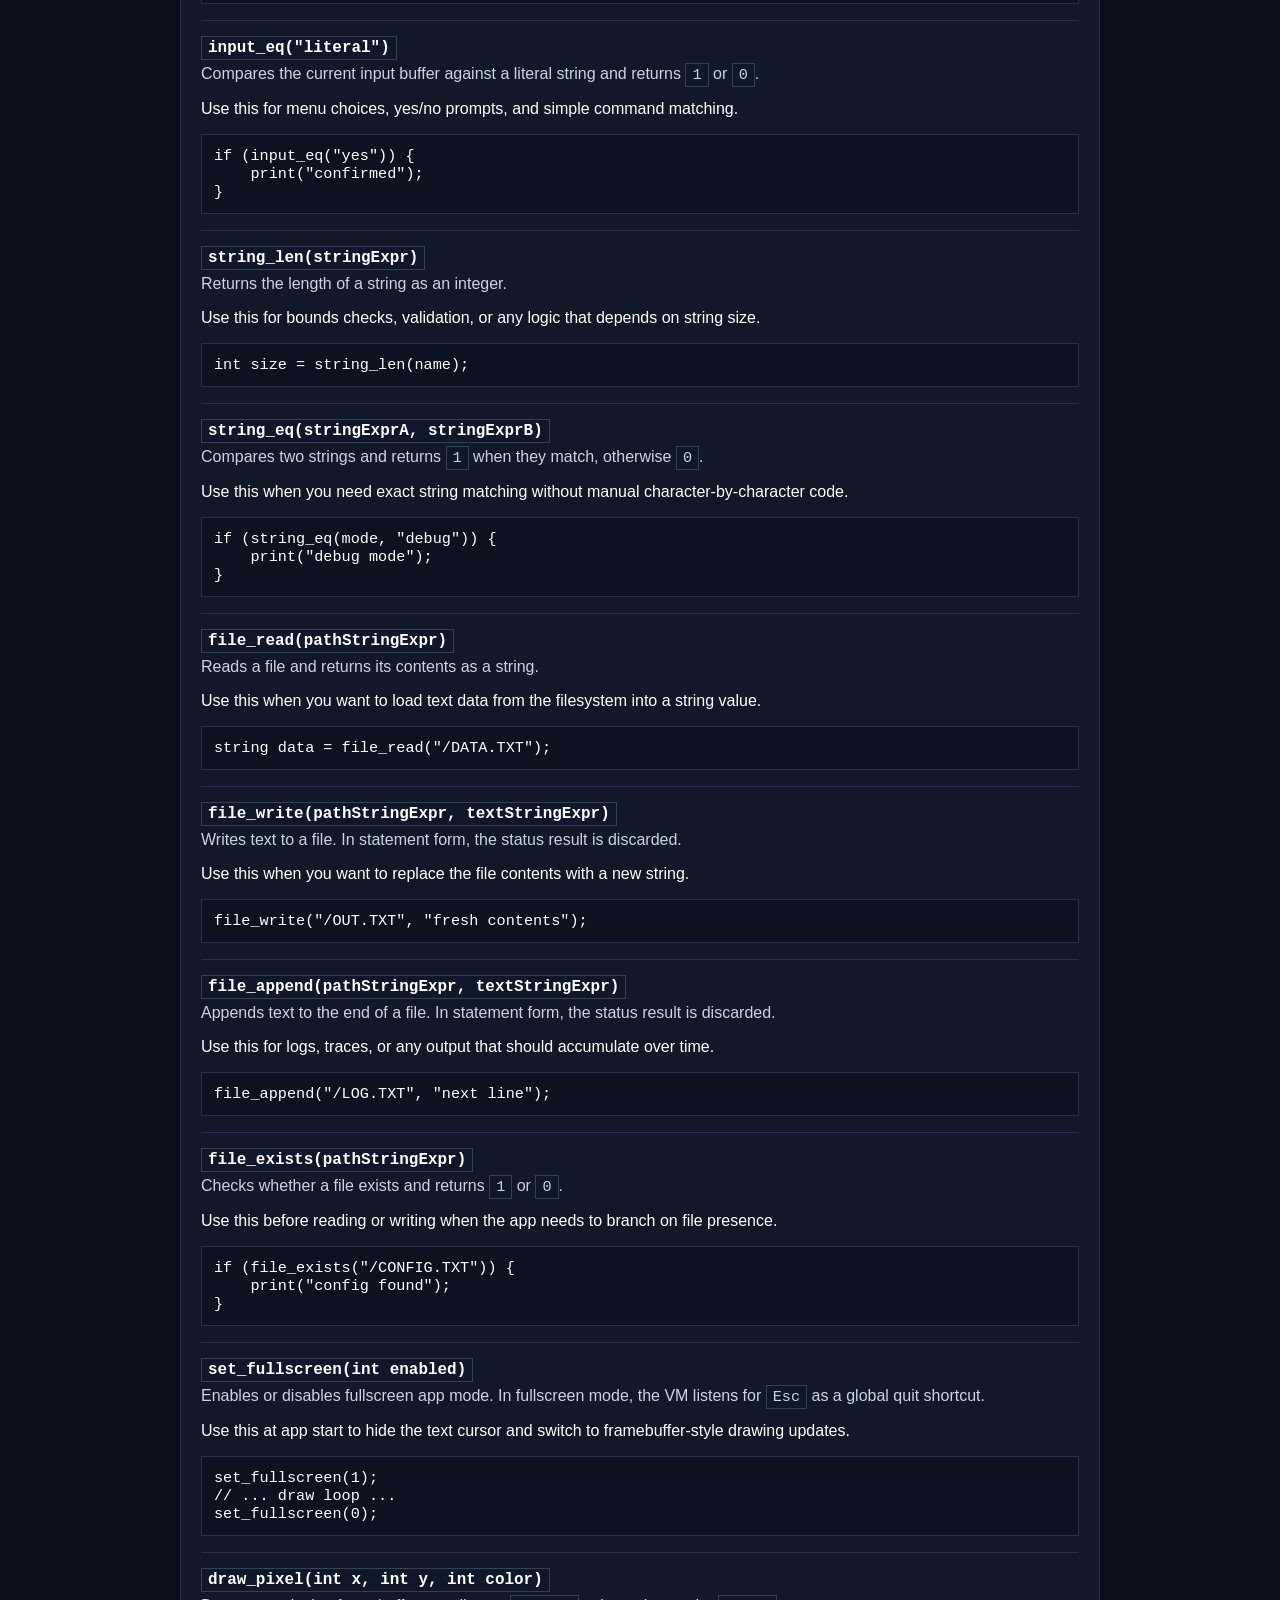
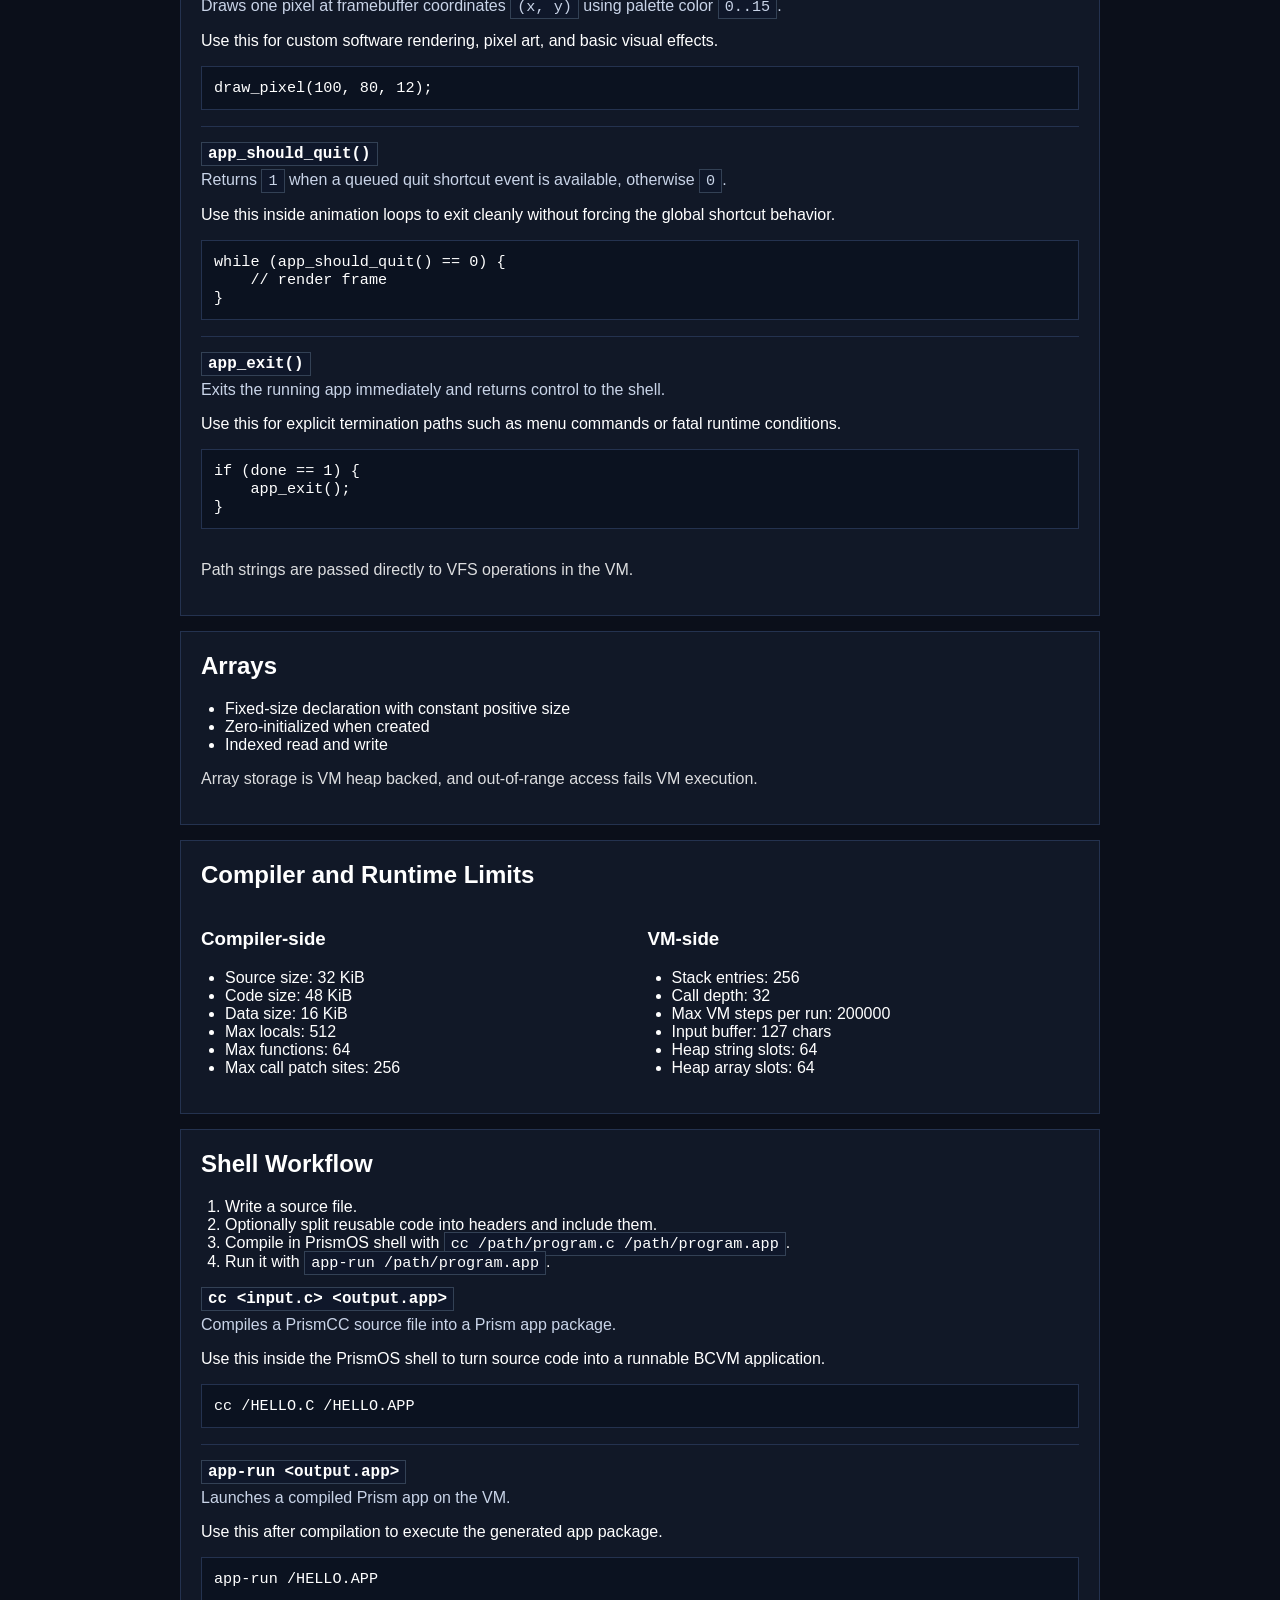
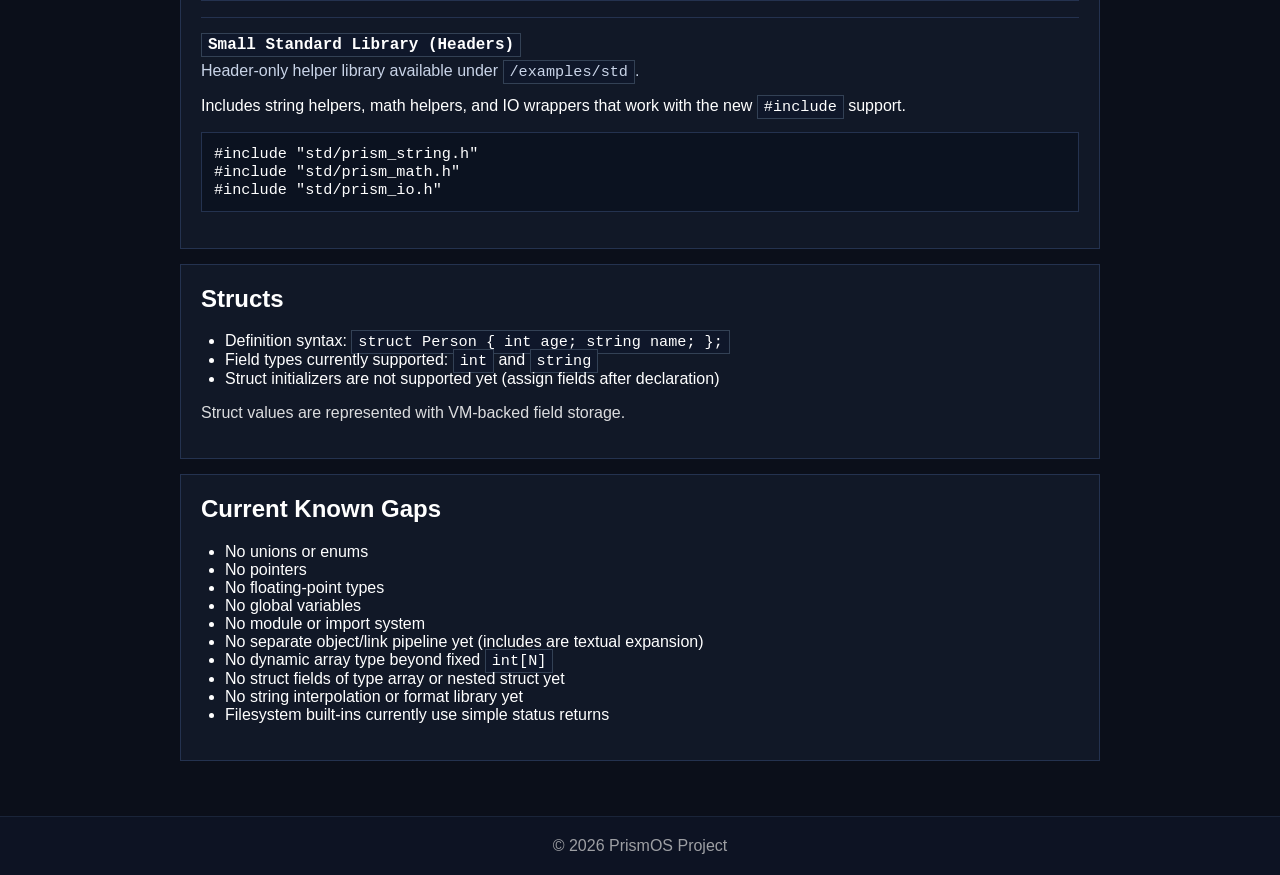
==== commit 1651cad3: "feat: enhance editor and IDE with row signature caching and improved rendering - Added support for c" ====
--- a/docs/prismcc.html
+++ b/docs/prismcc.html
@@ -209,6 +209,40 @@
 }</code></div>
       </div>
 
+      <div class="api-item">
+        <h3 class="api-title"><code>set_fullscreen(int enabled)</code></h3>
+        <p class="api-meta">Enables or disables fullscreen app mode. In fullscreen mode, the VM listens for <code>Esc</code> as a global quit shortcut.</p>
+        <p>Use this at app start to hide the text cursor and switch to framebuffer-style drawing updates.</p>
+        <div class="api-example"><code>set_fullscreen(1);
+// ... draw loop ...
+set_fullscreen(0);</code></div>
+      </div>
+
+      <div class="api-item">
+        <h3 class="api-title"><code>draw_pixel(int x, int y, int color)</code></h3>
+        <p class="api-meta">Draws one pixel at framebuffer coordinates <code>(x, y)</code> using palette color <code>0..15</code>.</p>
+        <p>Use this for custom software rendering, pixel art, and basic visual effects.</p>
+        <div class="api-example"><code>draw_pixel(100, 80, 12);</code></div>
+      </div>
+
+      <div class="api-item">
+        <h3 class="api-title"><code>app_should_quit()</code></h3>
+        <p class="api-meta">Returns <code>1</code> when a queued quit shortcut event is available, otherwise <code>0</code>.</p>
+        <p>Use this inside animation loops to exit cleanly without forcing the global shortcut behavior.</p>
+        <div class="api-example"><code>while (app_should_quit() == 0) {
+    // render frame
+}</code></div>
+      </div>
+
+      <div class="api-item">
+        <h3 class="api-title"><code>app_exit()</code></h3>
+        <p class="api-meta">Exits the running app immediately and returns control to the shell.</p>
+        <p>Use this for explicit termination paths such as menu commands or fatal runtime conditions.</p>
+        <div class="api-example"><code>if (done == 1) {
+    app_exit();
+}</code></div>
+      </div>
+
       <p class="note">Path strings are passed directly to VFS operations in the VM.</p>
     </div>
 
@@ -231,7 +265,7 @@
             <li>Source size: 32 KiB</li>
             <li>Code size: 48 KiB</li>
             <li>Data size: 16 KiB</li>
-            <li>Max locals: 64</li>
+            <li>Max locals: 512</li>
             <li>Max functions: 64</li>
             <li>Max call patch sites: 256</li>
           </ul>
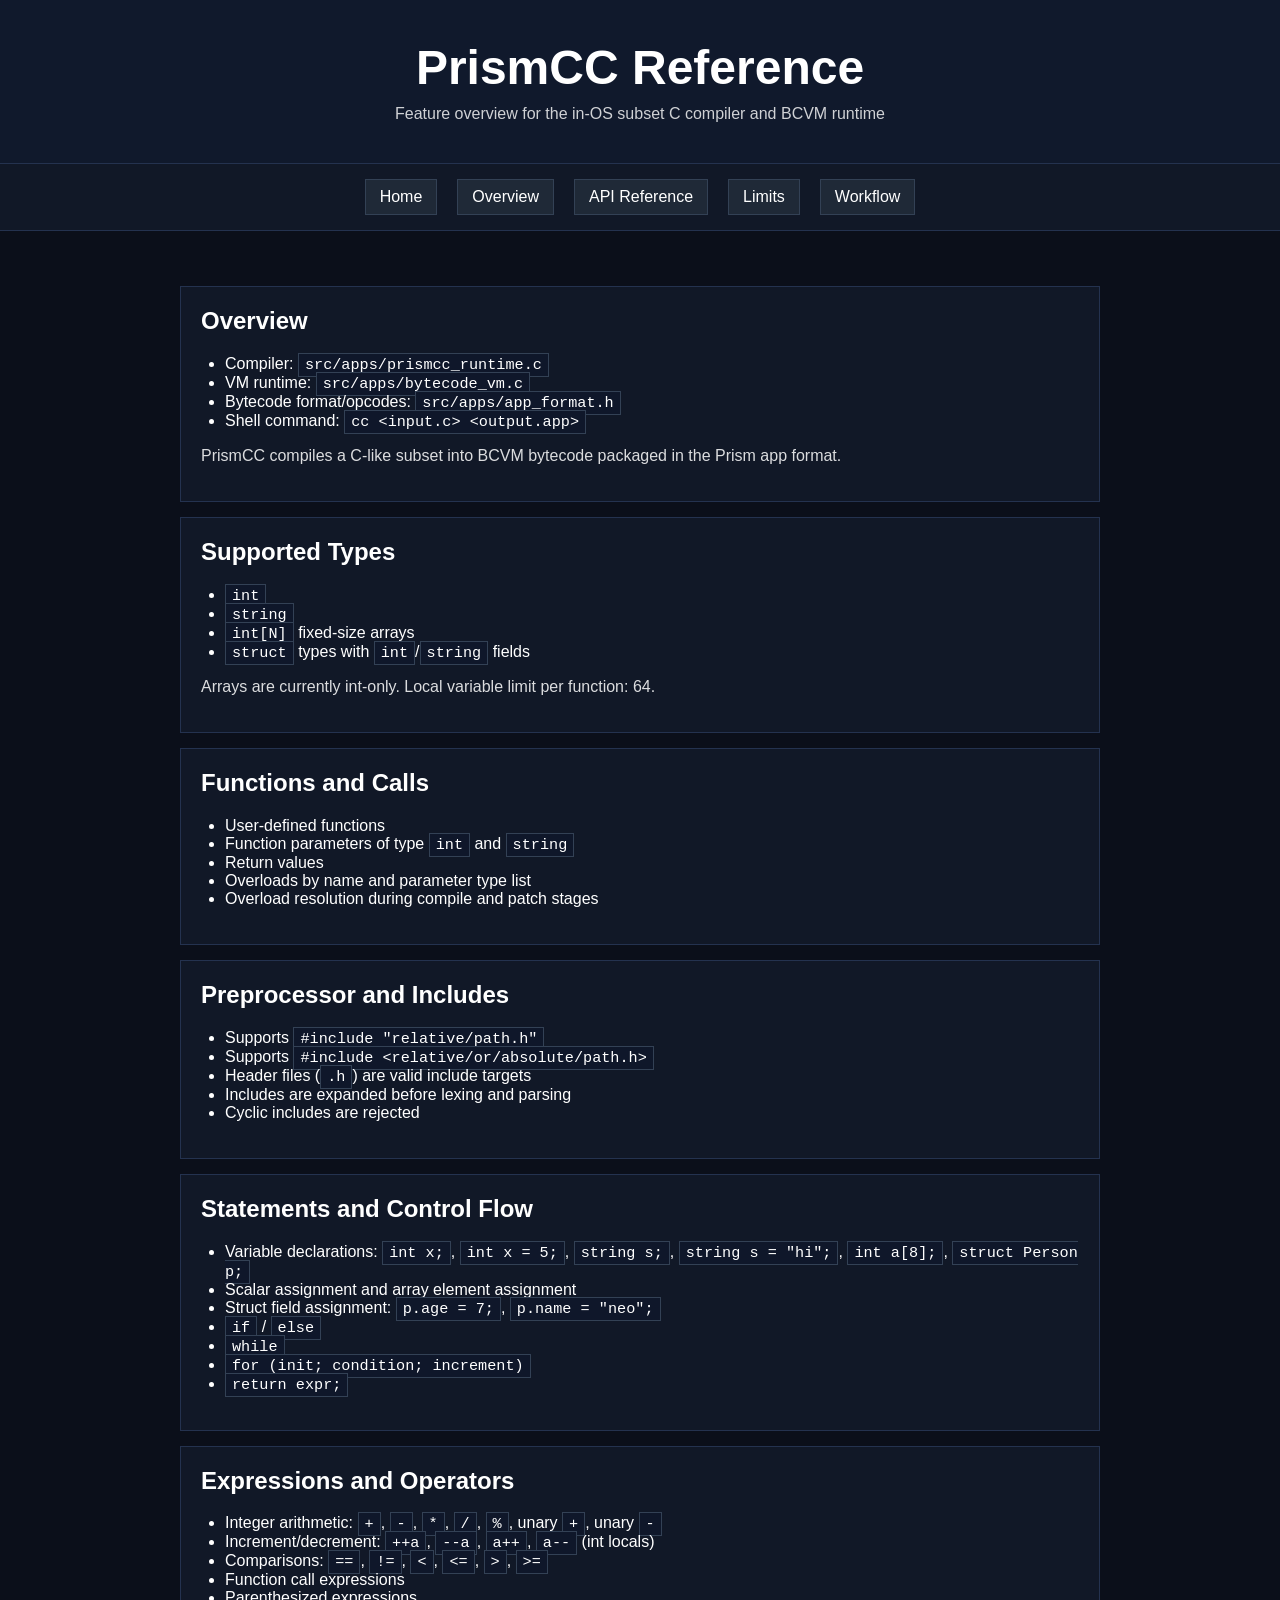
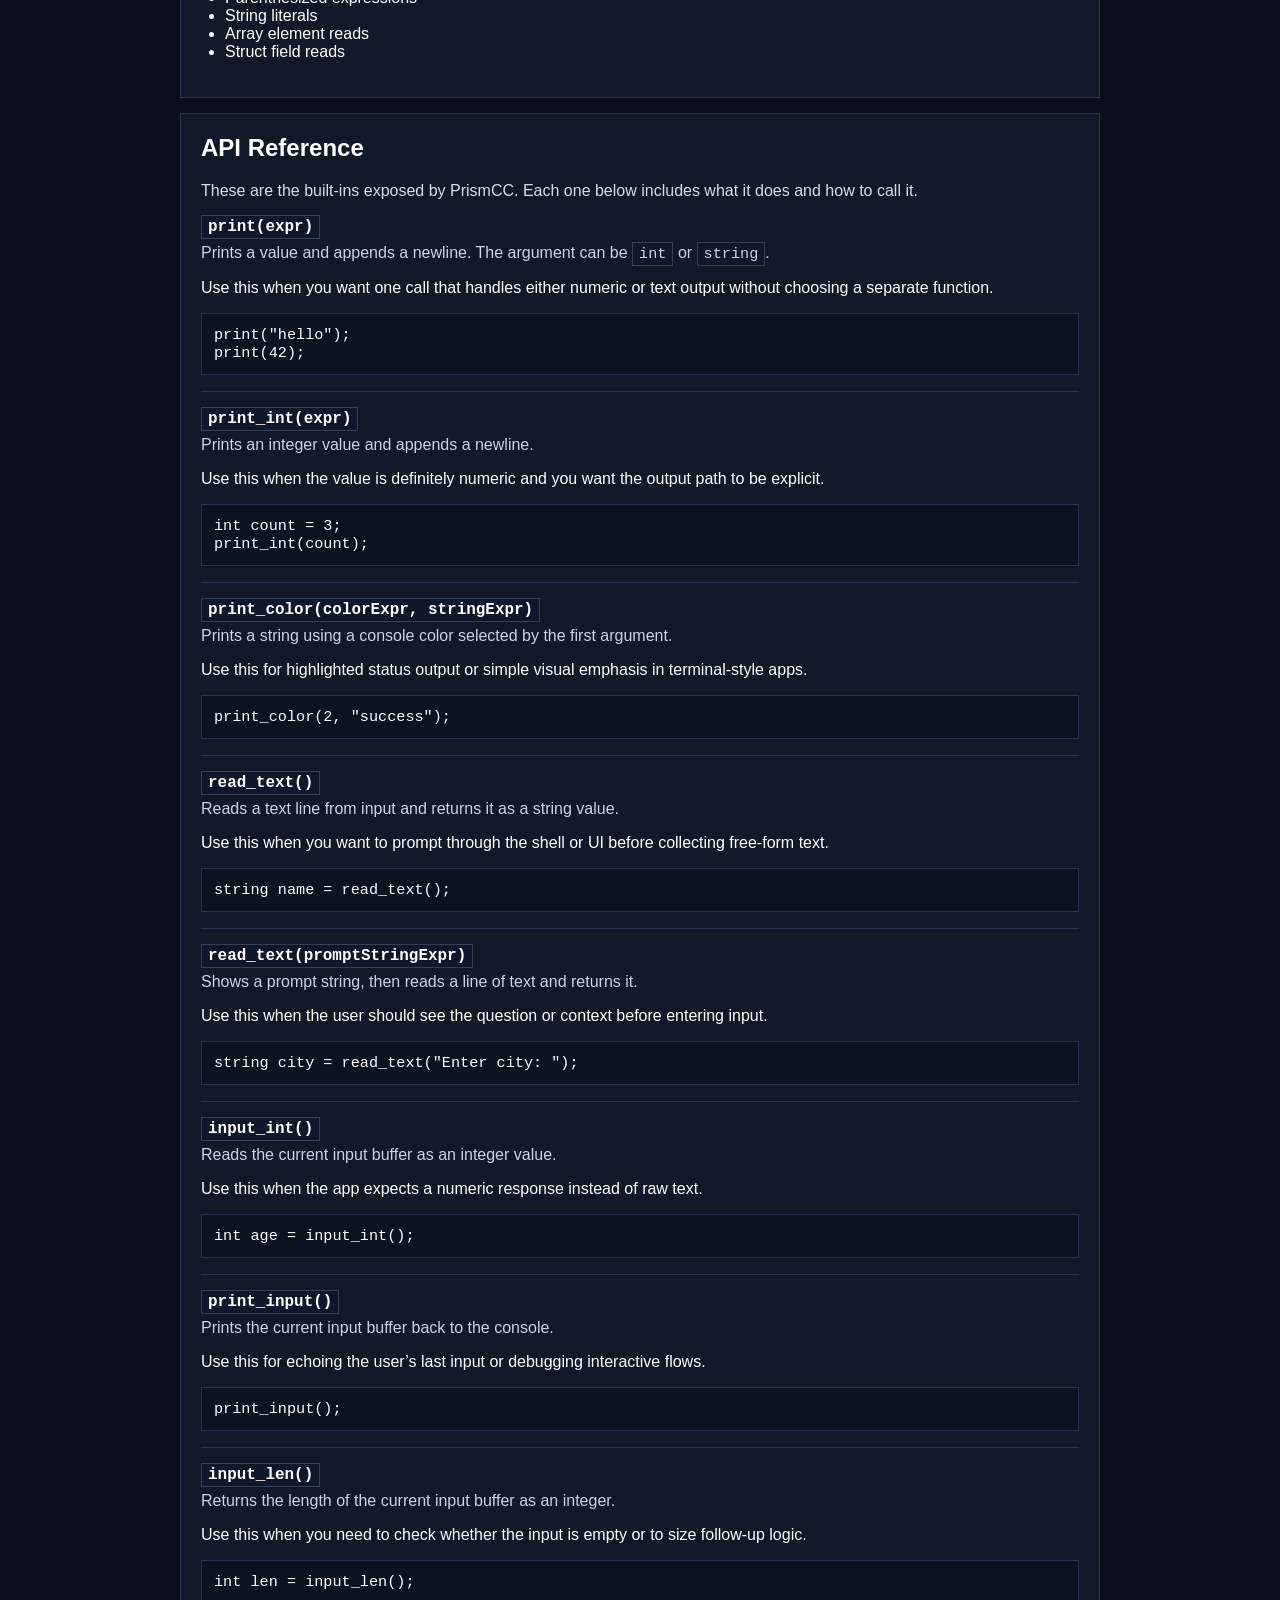
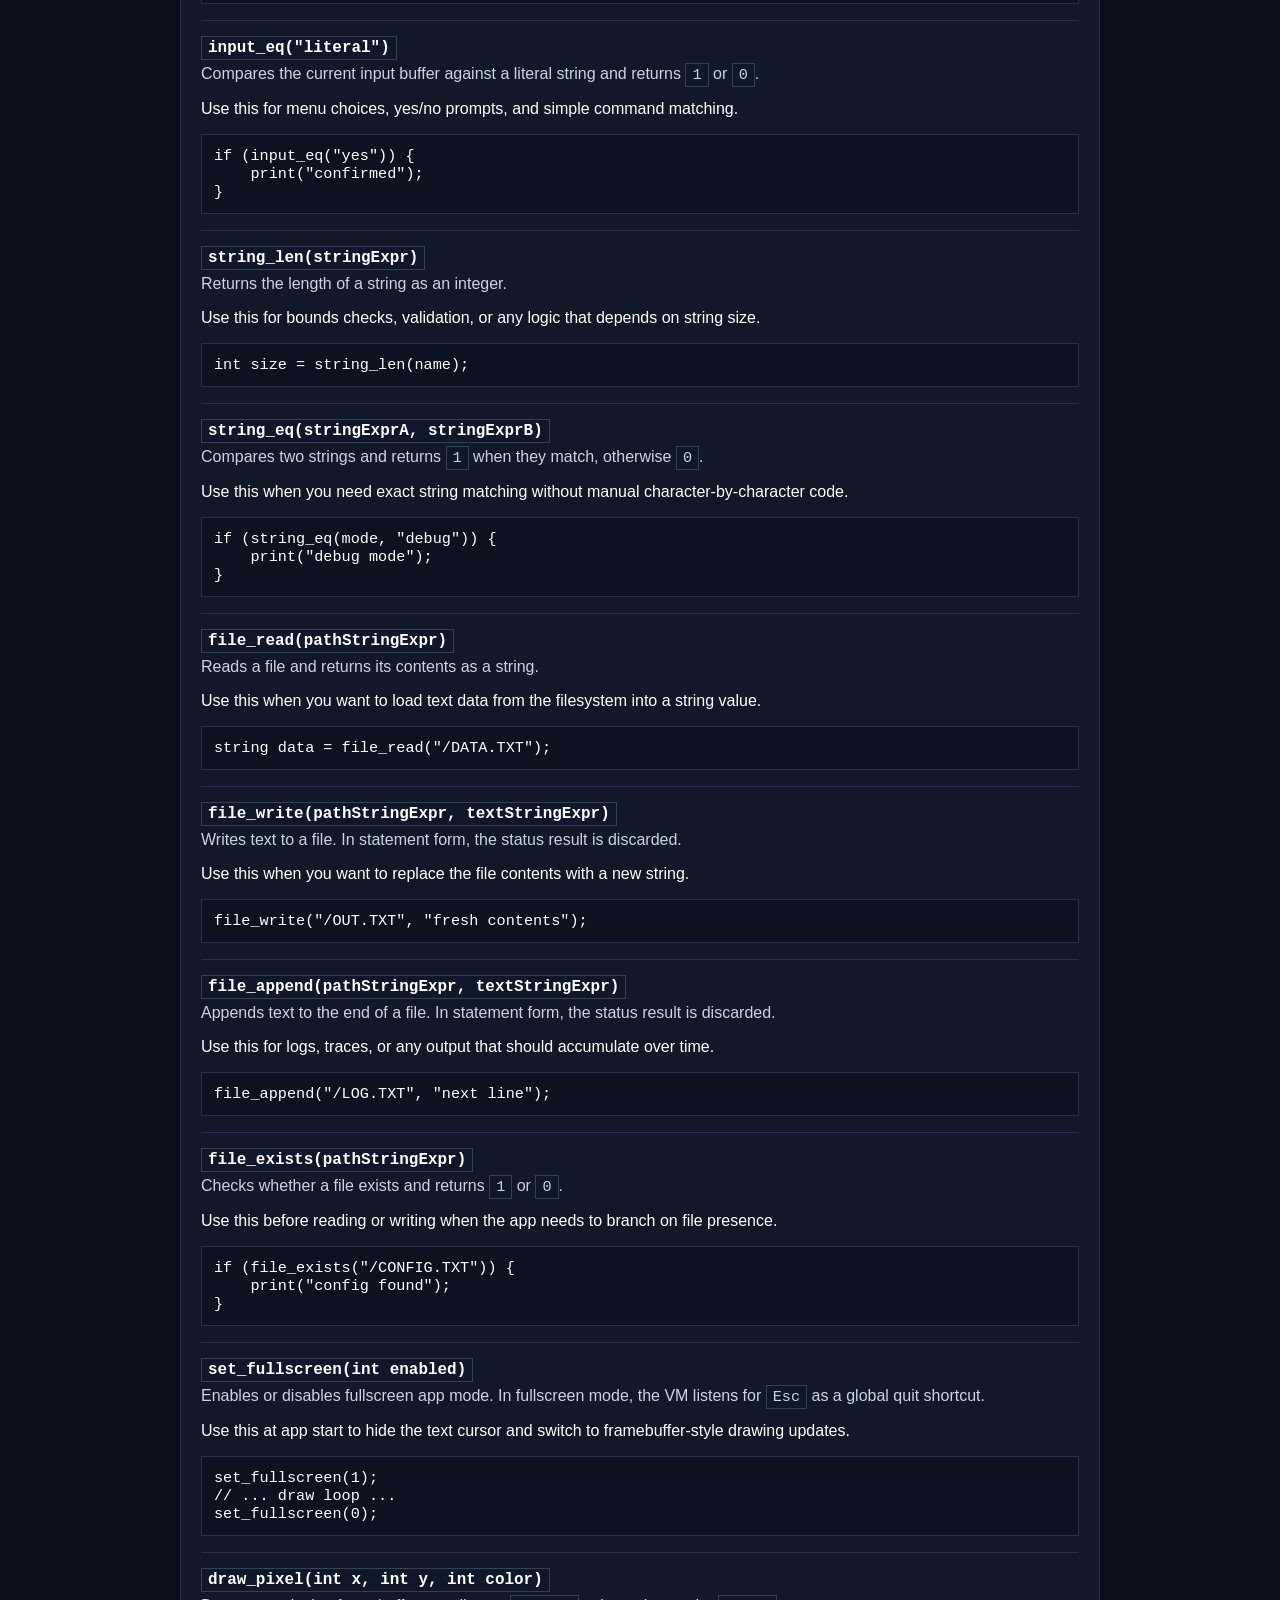
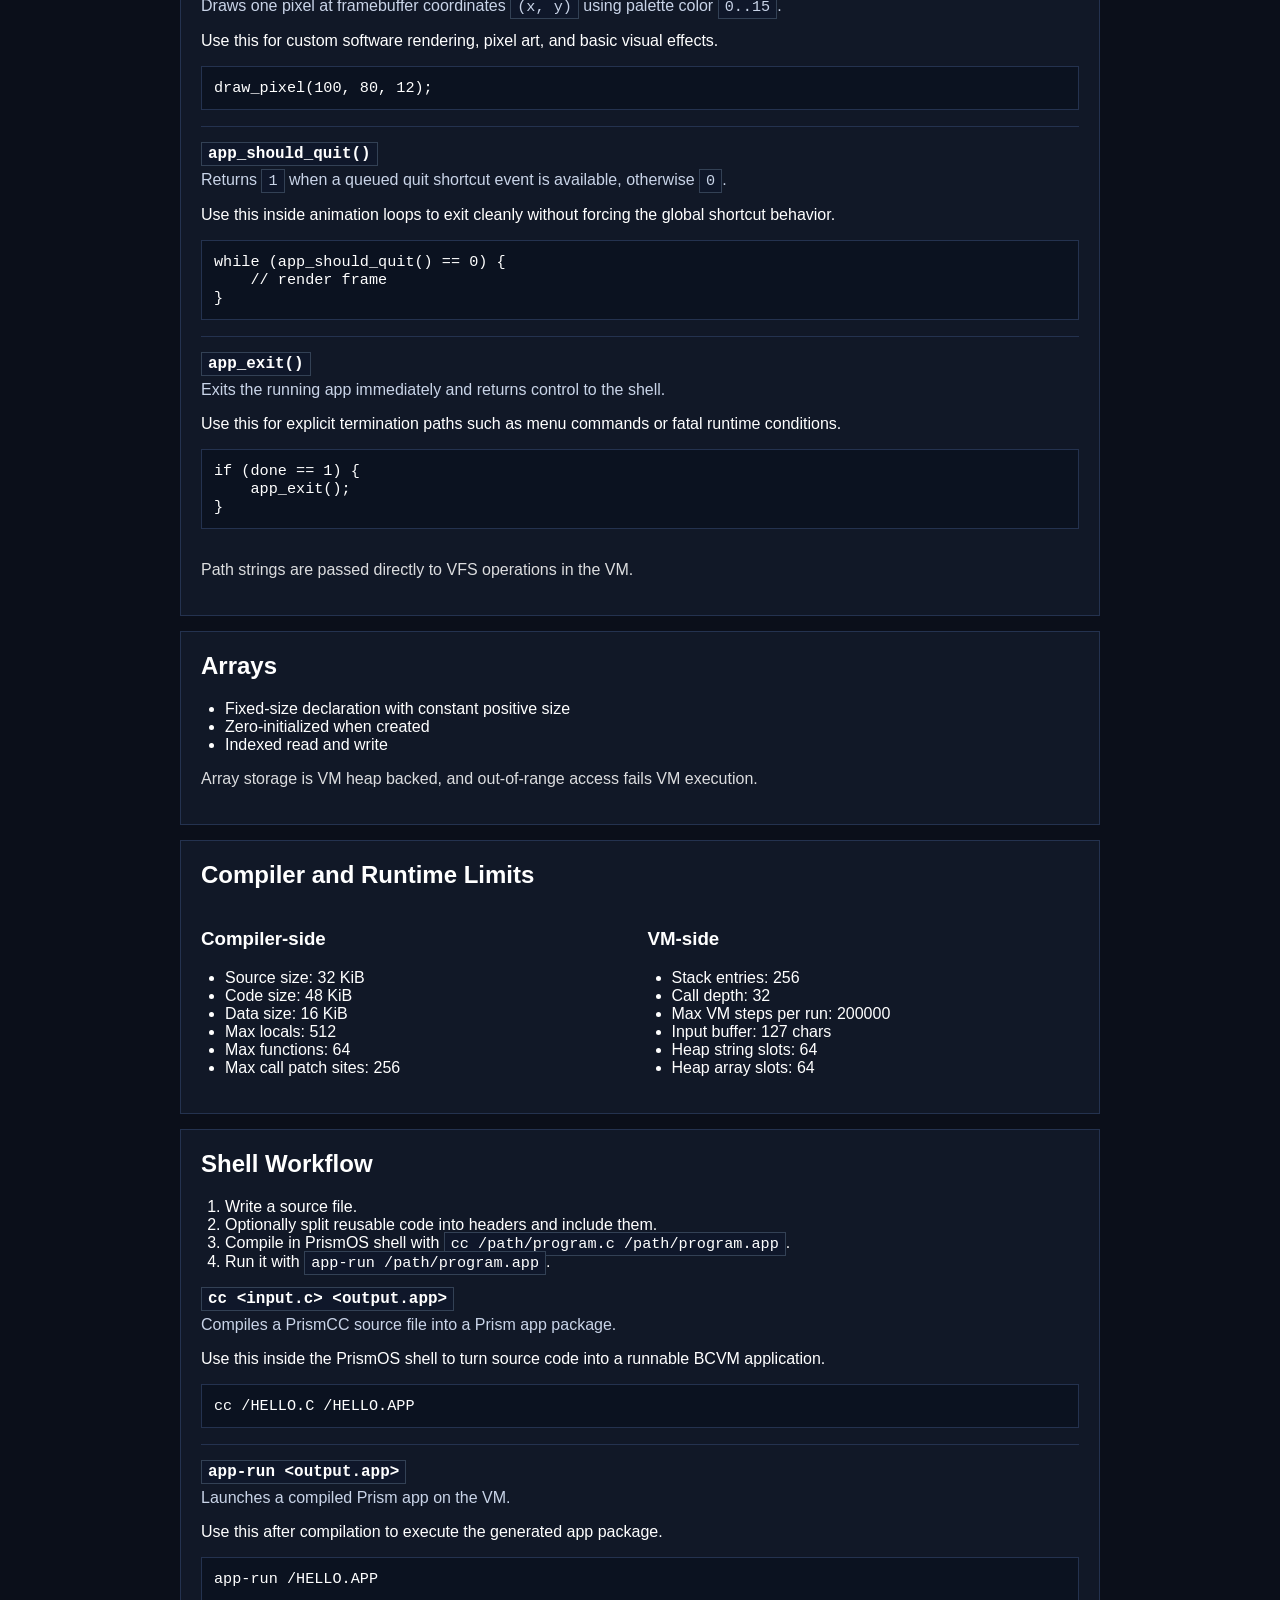
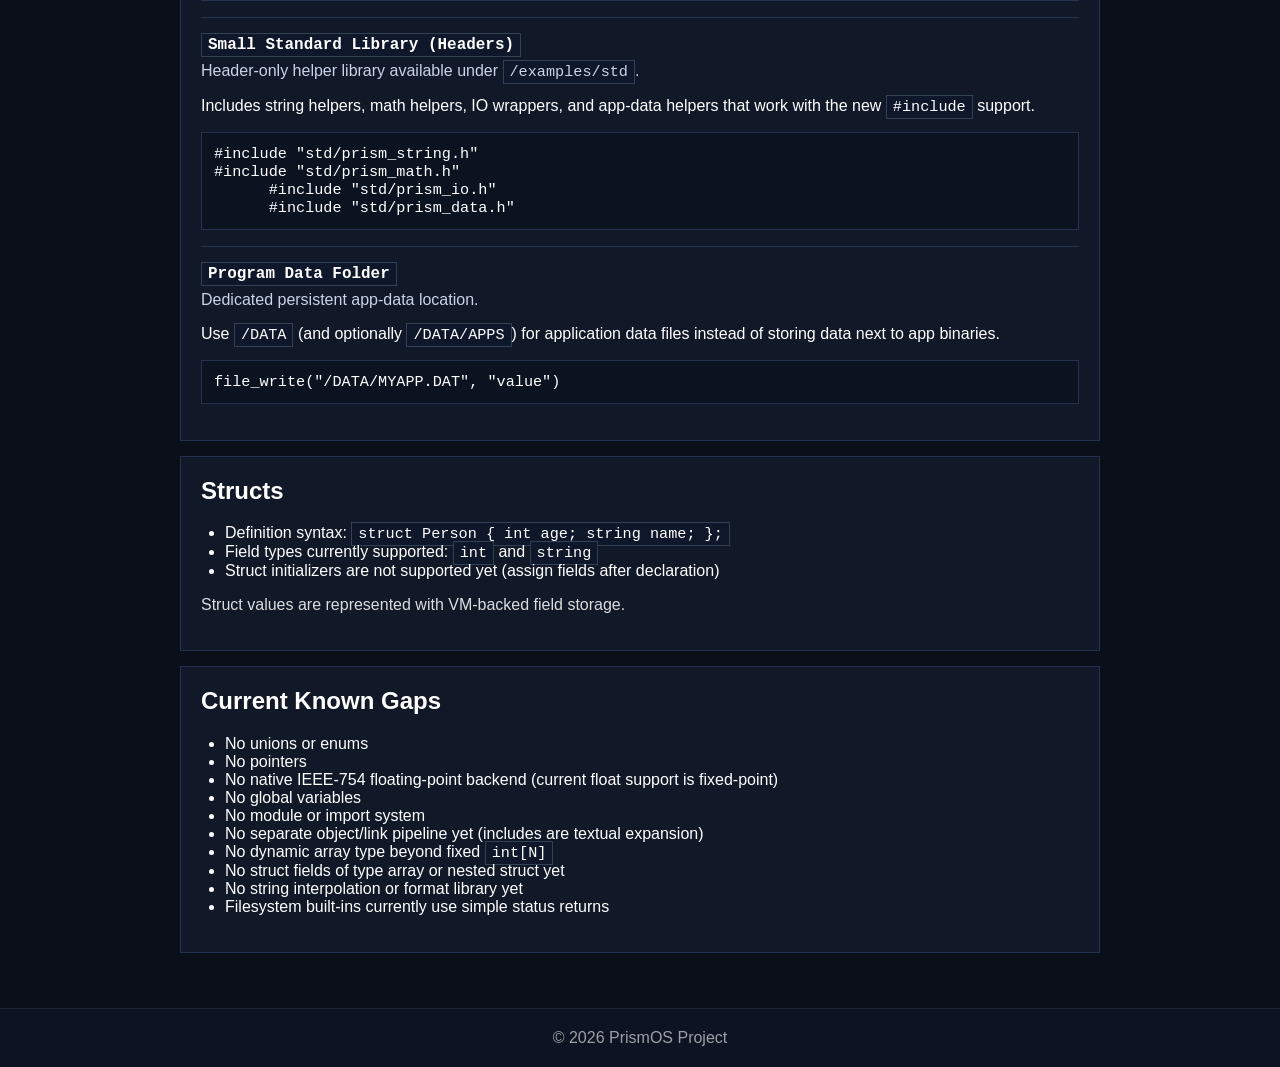
==== commit ce1d8444: "Add banking application with account management features - Implemented bank_app.c to handle account " ====
--- a/docs/prismcc.html
+++ b/docs/prismcc.html
@@ -308,10 +308,18 @@
       <div class="api-item">
         <h3 class="api-title"><code>Small Standard Library (Headers)</code></h3>
         <p class="api-meta">Header-only helper library available under <code>/examples/std</code>.</p>
-        <p>Includes string helpers, math helpers, and IO wrappers that work with the new <code>#include</code> support.</p>
+        <p>Includes string helpers, math helpers, IO wrappers, and app-data helpers that work with the new <code>#include</code> support.</p>
         <div class="api-example"><code>#include "std/prism_string.h"
 #include "std/prism_math.h"
-#include "std/prism_io.h"</code></div>
+      #include "std/prism_io.h"
+      #include "std/prism_data.h"</code></div>
+            </div>
+
+            <div class="api-item">
+        <h3 class="api-title"><code>Program Data Folder</code></h3>
+        <p class="api-meta">Dedicated persistent app-data location.</p>
+        <p>Use <code>/DATA</code> (and optionally <code>/DATA/APPS</code>) for application data files instead of storing data next to app binaries.</p>
+        <div class="api-example"><code>file_write("/DATA/MYAPP.DAT", "value")</code></div>
       </div>
     </div>
 
@@ -330,7 +338,7 @@
       <ul>
         <li>No unions or enums</li>
         <li>No pointers</li>
-        <li>No floating-point types</li>
+        <li>No native IEEE-754 floating-point backend (current float support is fixed-point)</li>
         <li>No global variables</li>
         <li>No module or import system</li>
         <li>No separate object/link pipeline yet (includes are textual expansion)</li>
--- a/docs/style.css
+++ b/docs/style.css
@@ -7,6 +7,10 @@
   font-family: Arial, sans-serif;
   background: #0b0f1a;
   color: #ffffff;
+}
+
+a:any-link {
+  color: white;
 }
 
 header {
@@ -35,7 +39,7 @@
   border-bottom: 1px solid #24324f;
 }
 
-nav a {
+nav a, .btn {
   color: #ffffff;
   text-decoration: none;
   padding: 8px 14px;
@@ -43,8 +47,9 @@
   border: 1px solid #334155;
 }
 
-nav a:hover {
+nav a:hover, .btn:hover {
   background: #273244;
+  cursor: pointer;
 }
 
 .container {
@@ -77,6 +82,11 @@
   background: #0f172a;
   padding: 2px 6px;
   border: 1px solid #334155;
+}
+
+.card-warning {
+  background: #3b3b1e;
+  border-color: #555233;
 }
 
 .api-item {
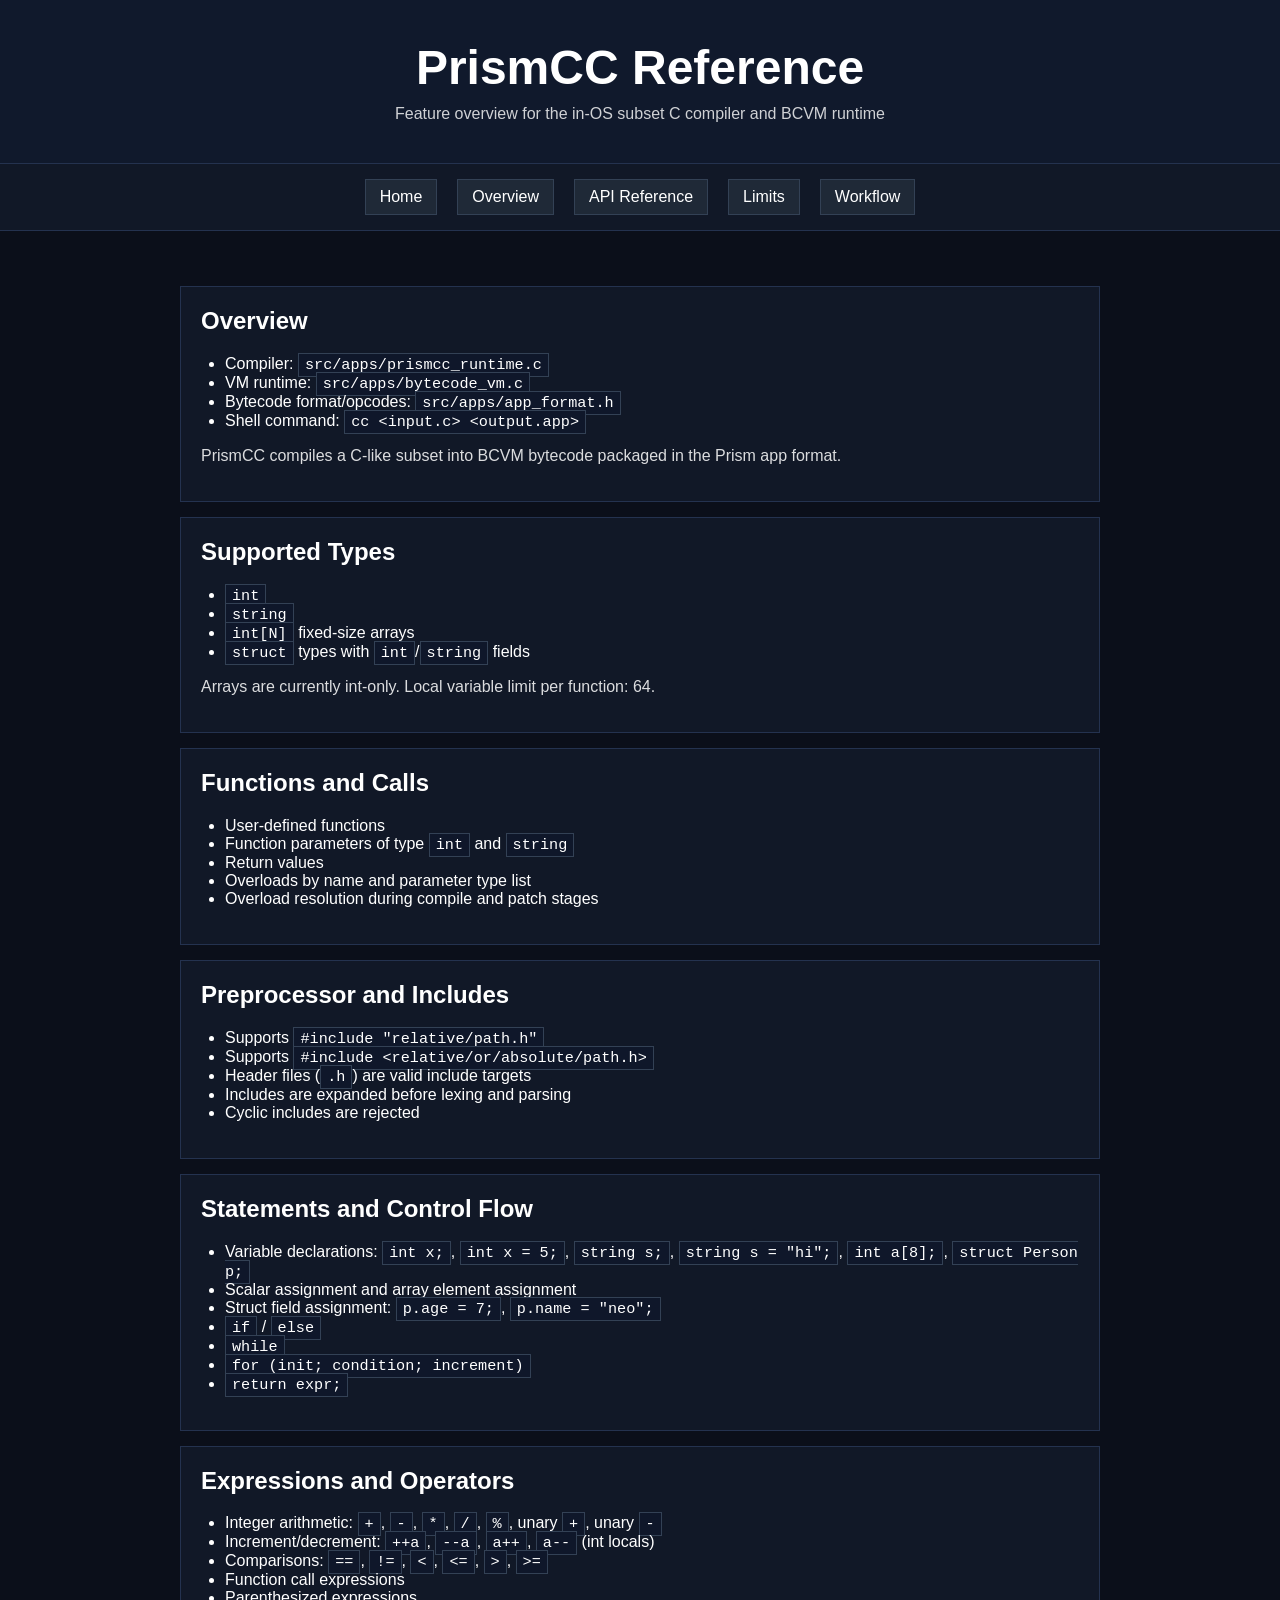
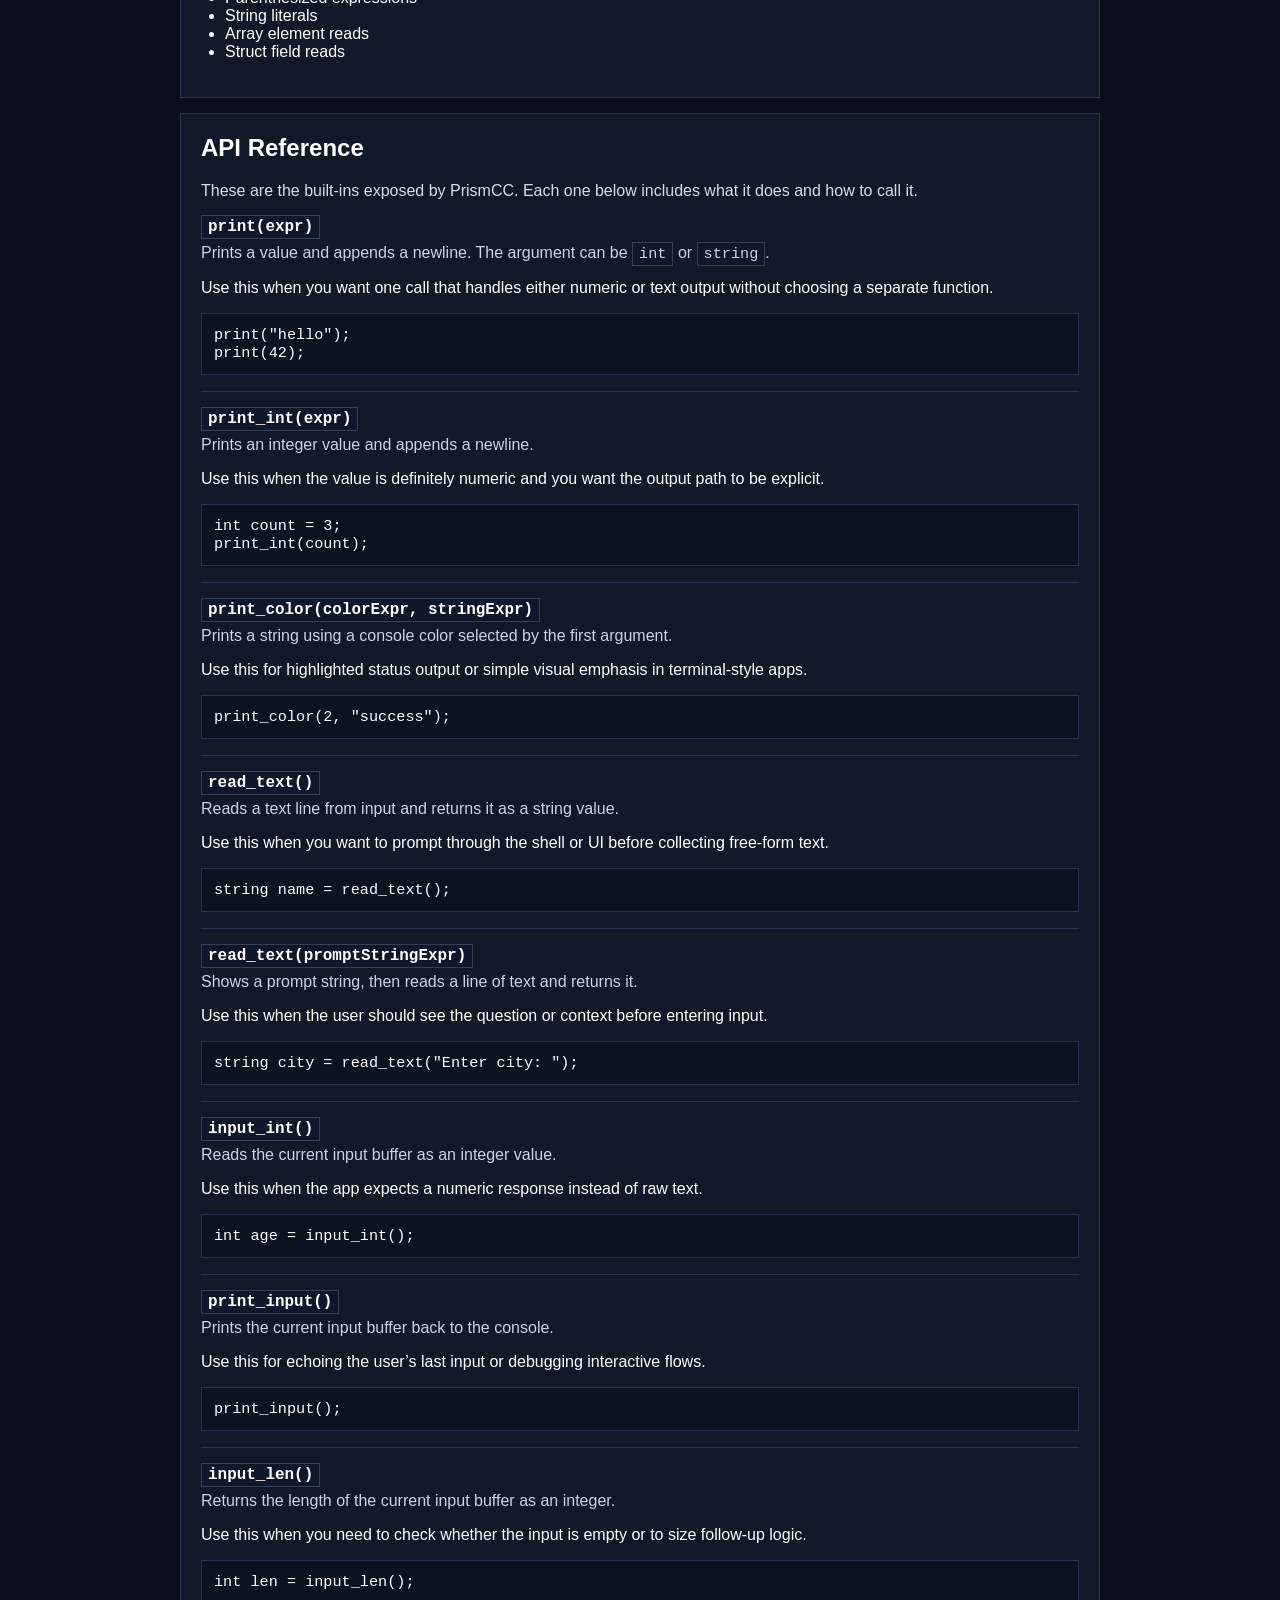
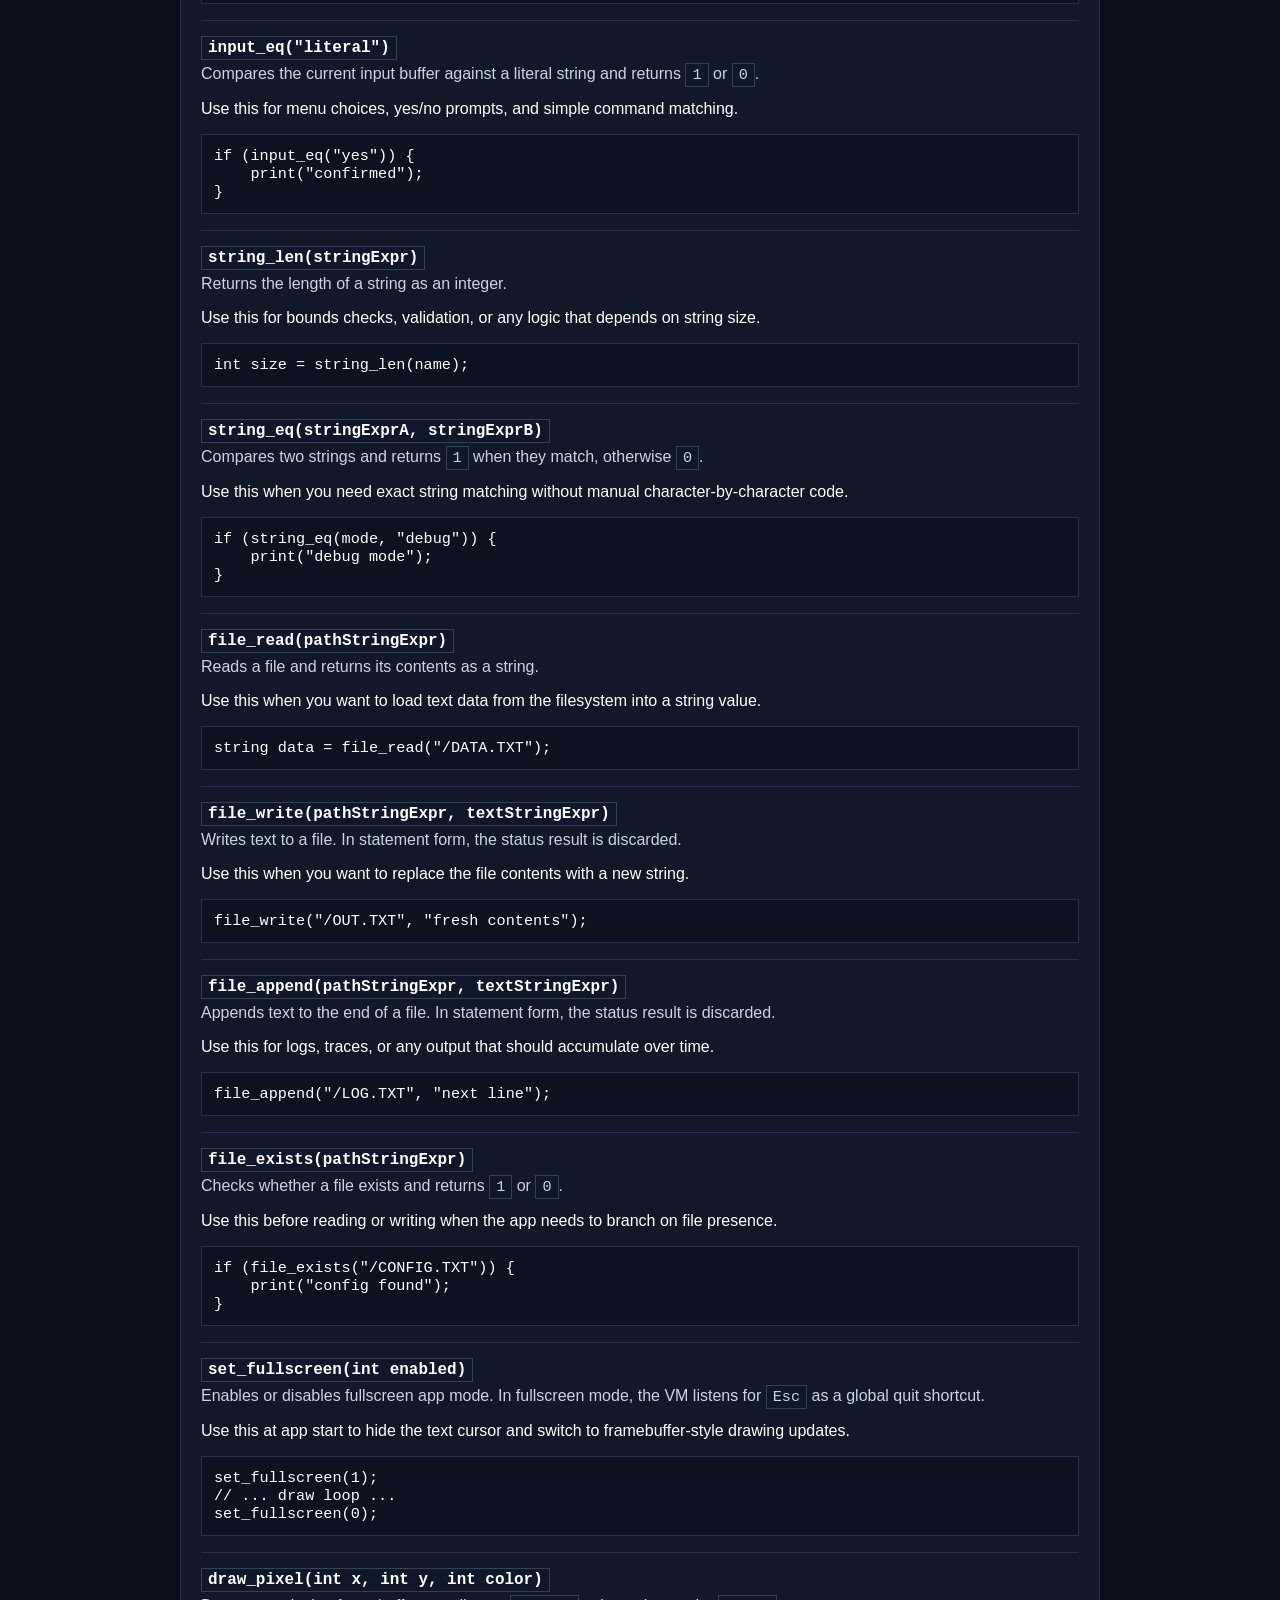
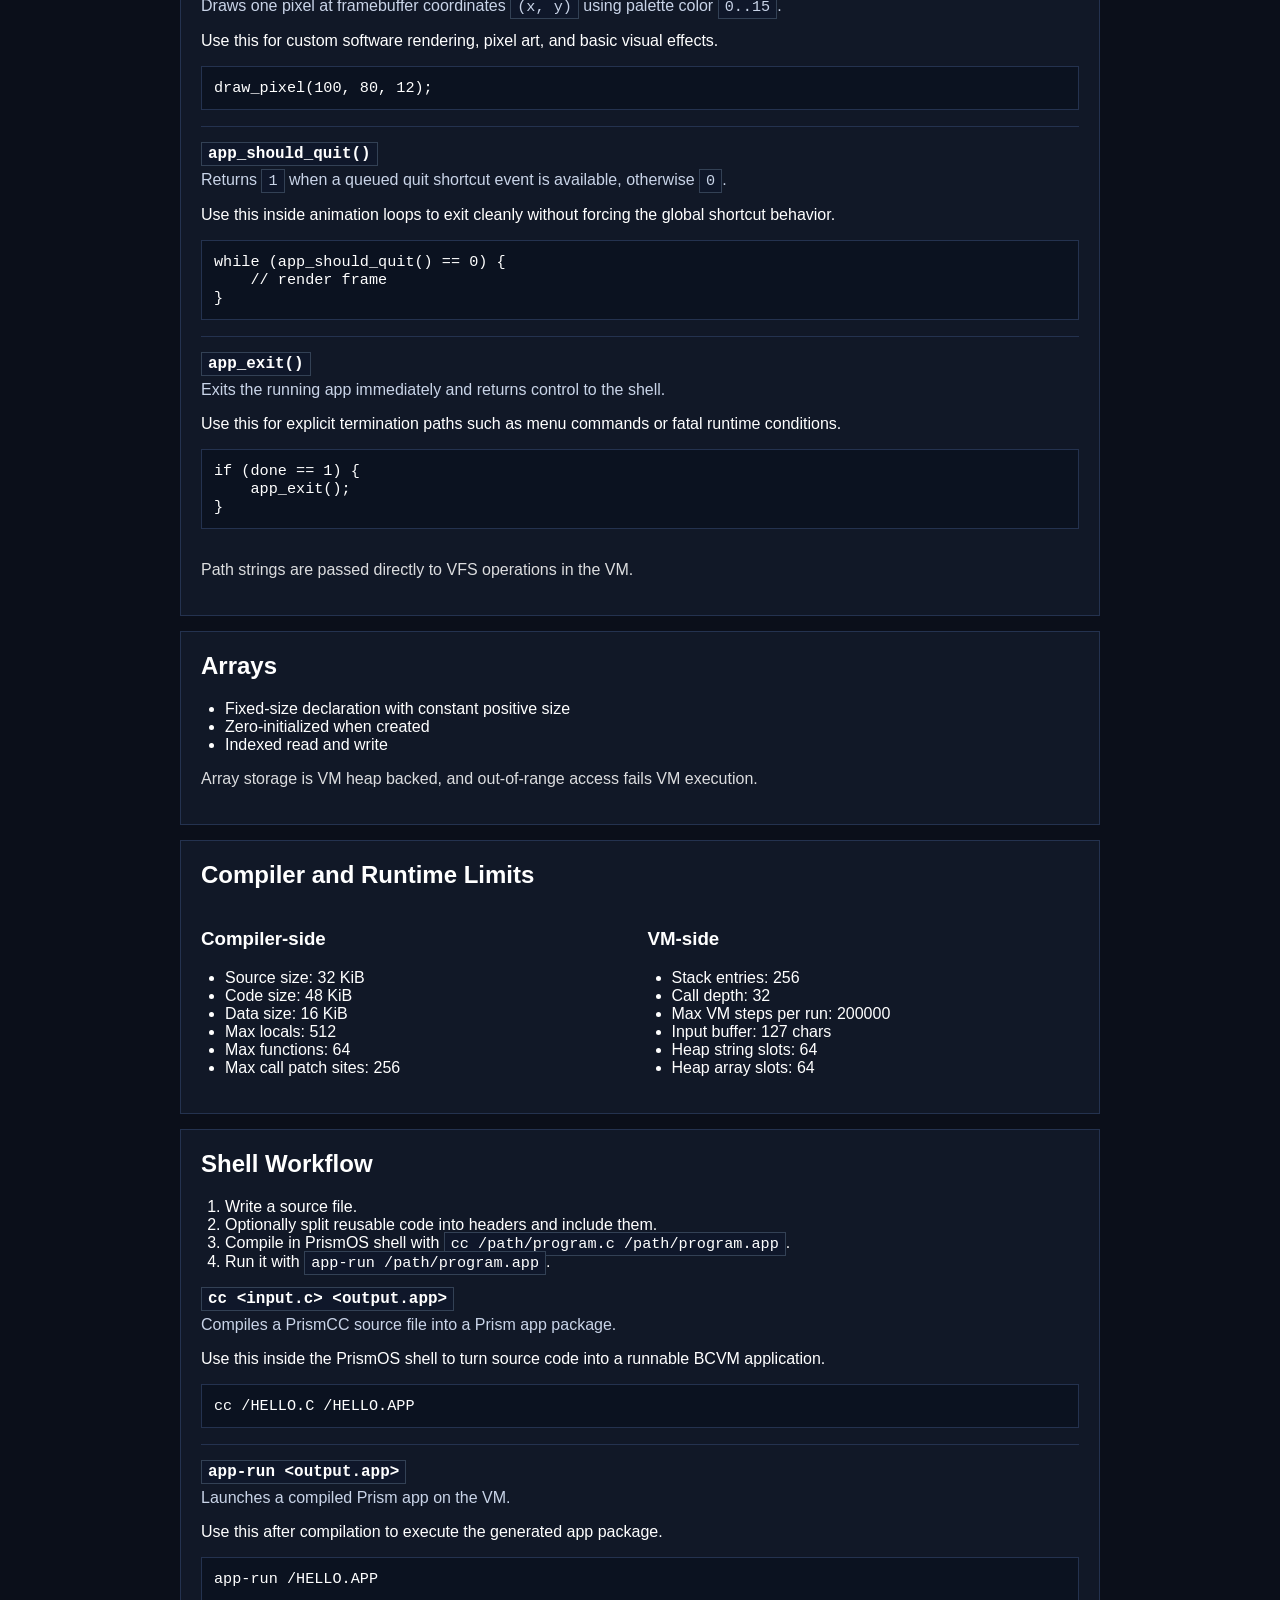
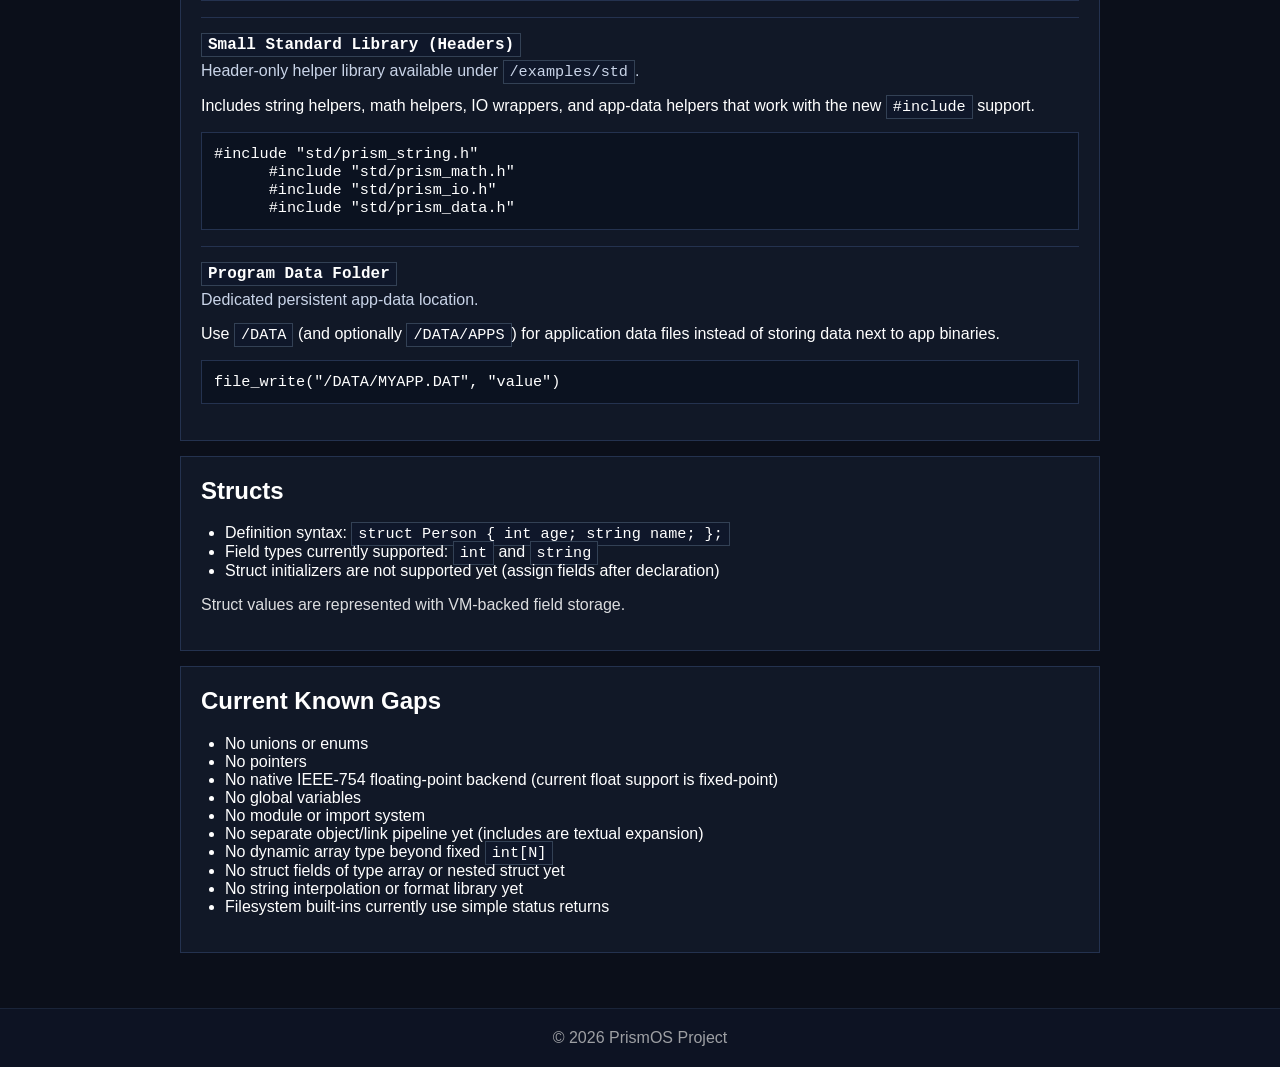
==== commit 9d8adab0: "Merge PrismOsGithub/main" ====
--- a/docs/prismcc.html
+++ b/docs/prismcc.html
@@ -1,11 +1,13 @@
 <!DOCTYPE html>
 <html lang="en">
+
 <head>
   <meta charset="UTF-8">
   <meta name="viewport" content="width=device-width, initial-scale=1.0">
   <title>PrismCC Reference</title>
   <link rel="stylesheet" href="style.css">
 </head>
+
 <body>
   <header>
     <h1>PrismCC Reference</h1>
@@ -68,7 +70,9 @@
     <div class="card">
       <h2>Statements and Control Flow</h2>
       <ul>
-        <li>Variable declarations: <code>int x;</code>, <code>int x = 5;</code>, <code>string s;</code>, <code>string s = "hi";</code>, <code>int a[8];</code>, <code>struct Person p;</code></li>
+        <li>Variable declarations: <code>int x;</code>, <code>int x = 5;</code>, <code>string s;</code>,
+          <code>string s = "hi";</code>, <code>int a[8];</code>, <code>struct Person p;</code>
+        </li>
         <li>Scalar assignment and array element assignment</li>
         <li>Struct field assignment: <code>p.age = 7;</code>, <code>p.name = "neo";</code></li>
         <li><code>if</code> / <code>else</code></li>
@@ -81,9 +85,14 @@
     <div class="card">
       <h2>Expressions and Operators</h2>
       <ul>
-        <li>Integer arithmetic: <code>+</code>, <code>-</code>, <code>*</code>, <code>/</code>, <code>%</code>, unary <code>+</code>, unary <code>-</code></li>
-        <li>Increment/decrement: <code>++a</code>, <code>--a</code>, <code>a++</code>, <code>a--</code> (int locals)</li>
-        <li>Comparisons: <code>==</code>, <code>!=</code>, <code>&lt;</code>, <code>&lt;=</code>, <code>&gt;</code>, <code>&gt;=</code></li>
+        <li>Integer arithmetic: <code>+</code>, <code>-</code>, <code>*</code>, <code>/</code>, <code>%</code>, unary
+          <code>+</code>, unary <code>-</code>
+        </li>
+        <li>Increment/decrement: <code>++a</code>, <code>--a</code>, <code>a++</code>, <code>a--</code> (int locals)
+        </li>
+        <li>Comparisons: <code>==</code>, <code>!=</code>, <code>&lt;</code>, <code>&lt;=</code>, <code>&gt;</code>,
+          <code>&gt;=</code>
+        </li>
         <li>Function call expressions</li>
         <li>Parenthesized expressions</li>
         <li>String literals</li>
@@ -94,12 +103,16 @@
 
     <div class="card" id="api-reference">
       <h2>API Reference</h2>
-      <p class="note">These are the built-ins exposed by PrismCC. Each one below includes what it does and how to call it.</p>
+      <p class="note">These are the built-ins exposed by PrismCC. Each one below includes what it does and how to call
+        it.</p>
 
       <div class="api-item">
         <h3 class="api-title"><code>print(expr)</code></h3>
-        <p class="api-meta">Prints a value and appends a newline. The argument can be <code>int</code> or <code>string</code>.</p>
-        <p>Use this when you want one call that handles either numeric or text output without choosing a separate function.</p>
+        <p class="api-meta">Prints a value and appends a newline. The argument can be <code>int</code> or
+          <code>string</code>.
+        </p>
+        <p>Use this when you want one call that handles either numeric or text output without choosing a separate
+          function.</p>
         <div class="api-example"><code>print("hello");
 print(42);</code></div>
       </div>
@@ -156,7 +169,9 @@
 
       <div class="api-item">
         <h3 class="api-title"><code>input_eq("literal")</code></h3>
-        <p class="api-meta">Compares the current input buffer against a literal string and returns <code>1</code> or <code>0</code>.</p>
+        <p class="api-meta">Compares the current input buffer against a literal string and returns <code>1</code> or
+          <code>0</code>.
+        </p>
         <p>Use this for menu choices, yes/no prompts, and simple command matching.</p>
         <div class="api-example"><code>if (input_eq("yes")) {
     print("confirmed");
@@ -172,7 +187,8 @@
 
       <div class="api-item">
         <h3 class="api-title"><code>string_eq(stringExprA, stringExprB)</code></h3>
-        <p class="api-meta">Compares two strings and returns <code>1</code> when they match, otherwise <code>0</code>.</p>
+        <p class="api-meta">Compares two strings and returns <code>1</code> when they match, otherwise <code>0</code>.
+        </p>
         <p>Use this when you need exact string matching without manual character-by-character code.</p>
         <div class="api-example"><code>if (string_eq(mode, "debug")) {
     print("debug mode");
@@ -211,7 +227,9 @@
 
       <div class="api-item">
         <h3 class="api-title"><code>set_fullscreen(int enabled)</code></h3>
-        <p class="api-meta">Enables or disables fullscreen app mode. In fullscreen mode, the VM listens for <code>Esc</code> as a global quit shortcut.</p>
+        <p class="api-meta">Enables or disables fullscreen app mode. In fullscreen mode, the VM listens for
+          <code>Esc</code> as a global quit shortcut.
+        </p>
         <p>Use this at app start to hide the text cursor and switch to framebuffer-style drawing updates.</p>
         <div class="api-example"><code>set_fullscreen(1);
 // ... draw loop ...
@@ -220,14 +238,18 @@
 
       <div class="api-item">
         <h3 class="api-title"><code>draw_pixel(int x, int y, int color)</code></h3>
-        <p class="api-meta">Draws one pixel at framebuffer coordinates <code>(x, y)</code> using palette color <code>0..15</code>.</p>
+        <p class="api-meta">Draws one pixel at framebuffer coordinates <code>(x, y)</code> using palette color
+          <code>0..15</code>.
+        </p>
         <p>Use this for custom software rendering, pixel art, and basic visual effects.</p>
         <div class="api-example"><code>draw_pixel(100, 80, 12);</code></div>
       </div>
 
       <div class="api-item">
         <h3 class="api-title"><code>app_should_quit()</code></h3>
-        <p class="api-meta">Returns <code>1</code> when a queued quit shortcut event is available, otherwise <code>0</code>.</p>
+        <p class="api-meta">Returns <code>1</code> when a queued quit shortcut event is available, otherwise
+          <code>0</code>.
+        </p>
         <p>Use this inside animation loops to exit cleanly without forcing the global shortcut behavior.</p>
         <div class="api-example"><code>while (app_should_quit() == 0) {
     // render frame
@@ -310,7 +332,7 @@
         <p class="api-meta">Header-only helper library available under <code>/examples/std</code>.</p>
         <p>Includes string helpers, math helpers, IO wrappers, and app-data helpers that work with the new <code>#include</code> support.</p>
         <div class="api-example"><code>#include "std/prism_string.h"
-#include "std/prism_math.h"
+      #include "std/prism_math.h"
       #include "std/prism_io.h"
       #include "std/prism_data.h"</code></div>
             </div>
@@ -350,6 +372,9 @@
     </div>
   </div>
 
-  <div class="footer">© 2026 PrismOS Project</div>
+  <footer>
+    <div class="footer">© 2026 PrismOS Project</div>
+  </footer>
 </body>
-</html>
+
+</html>
